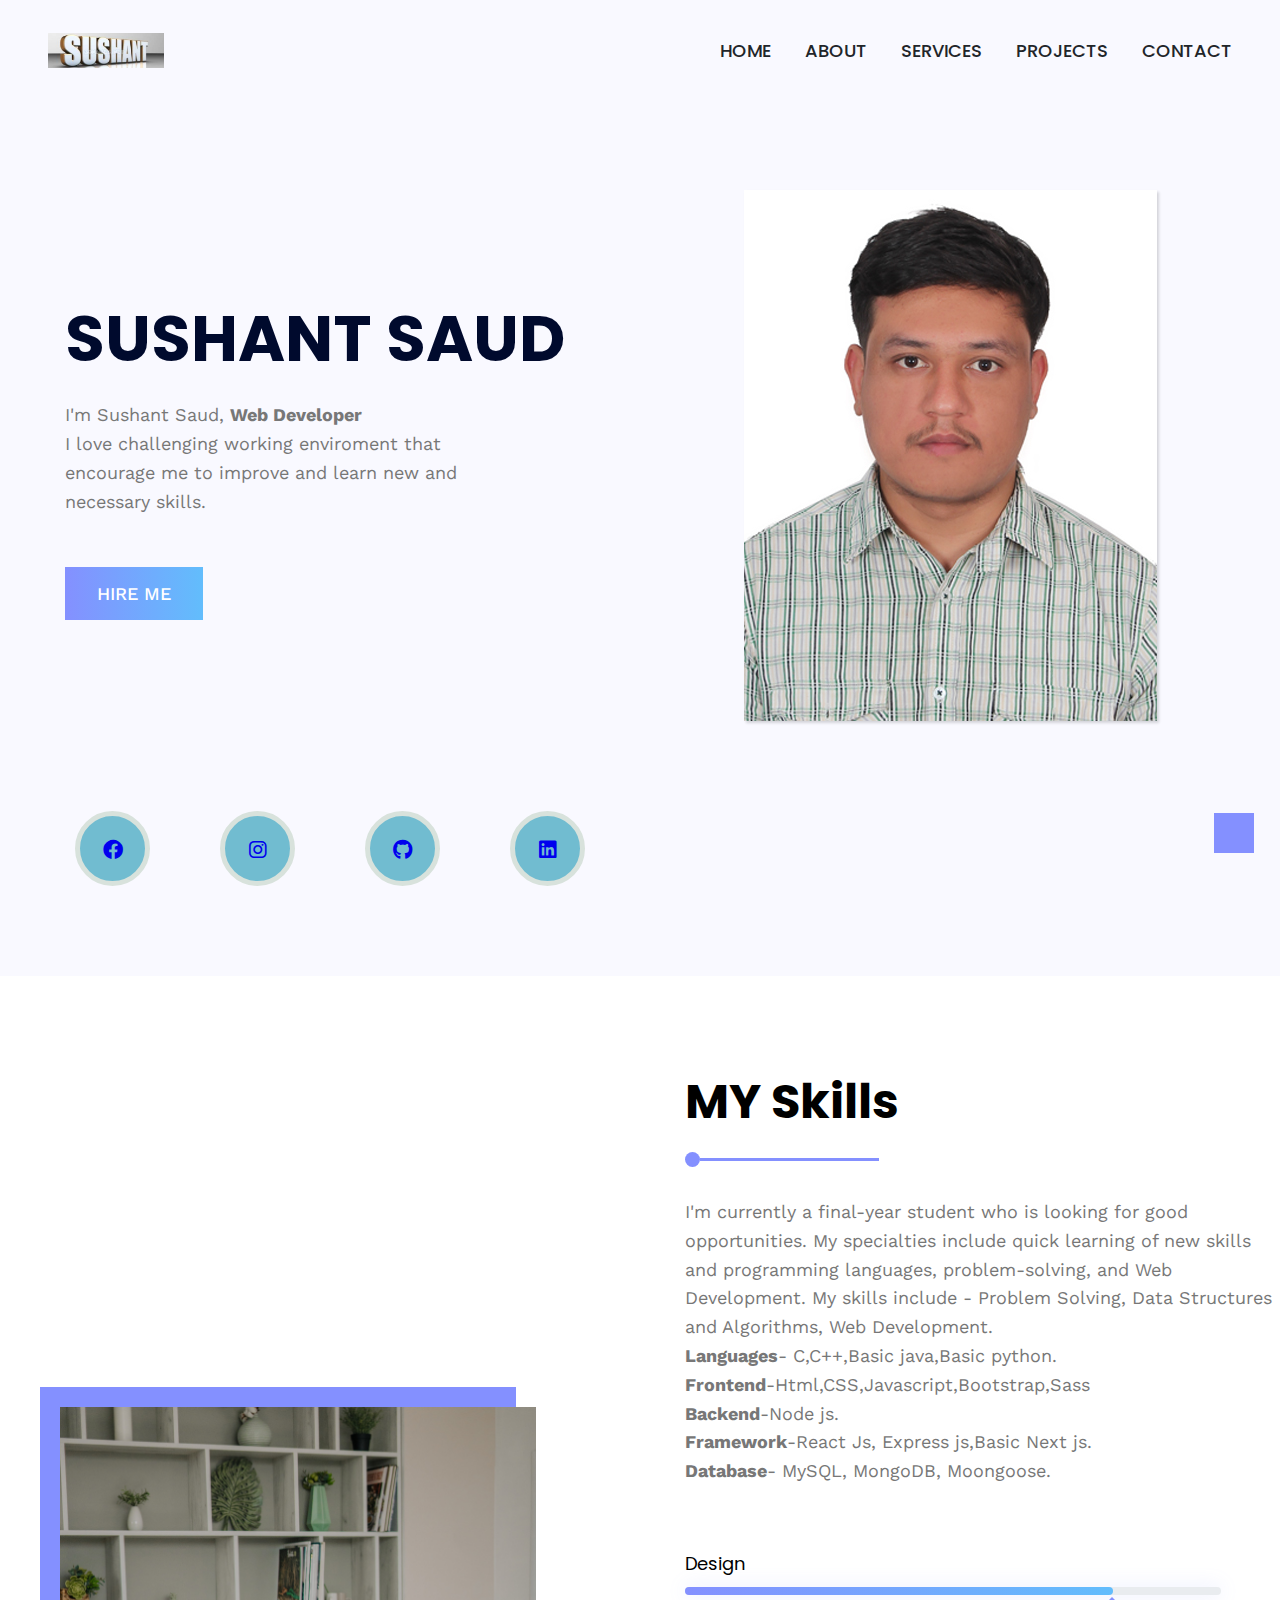
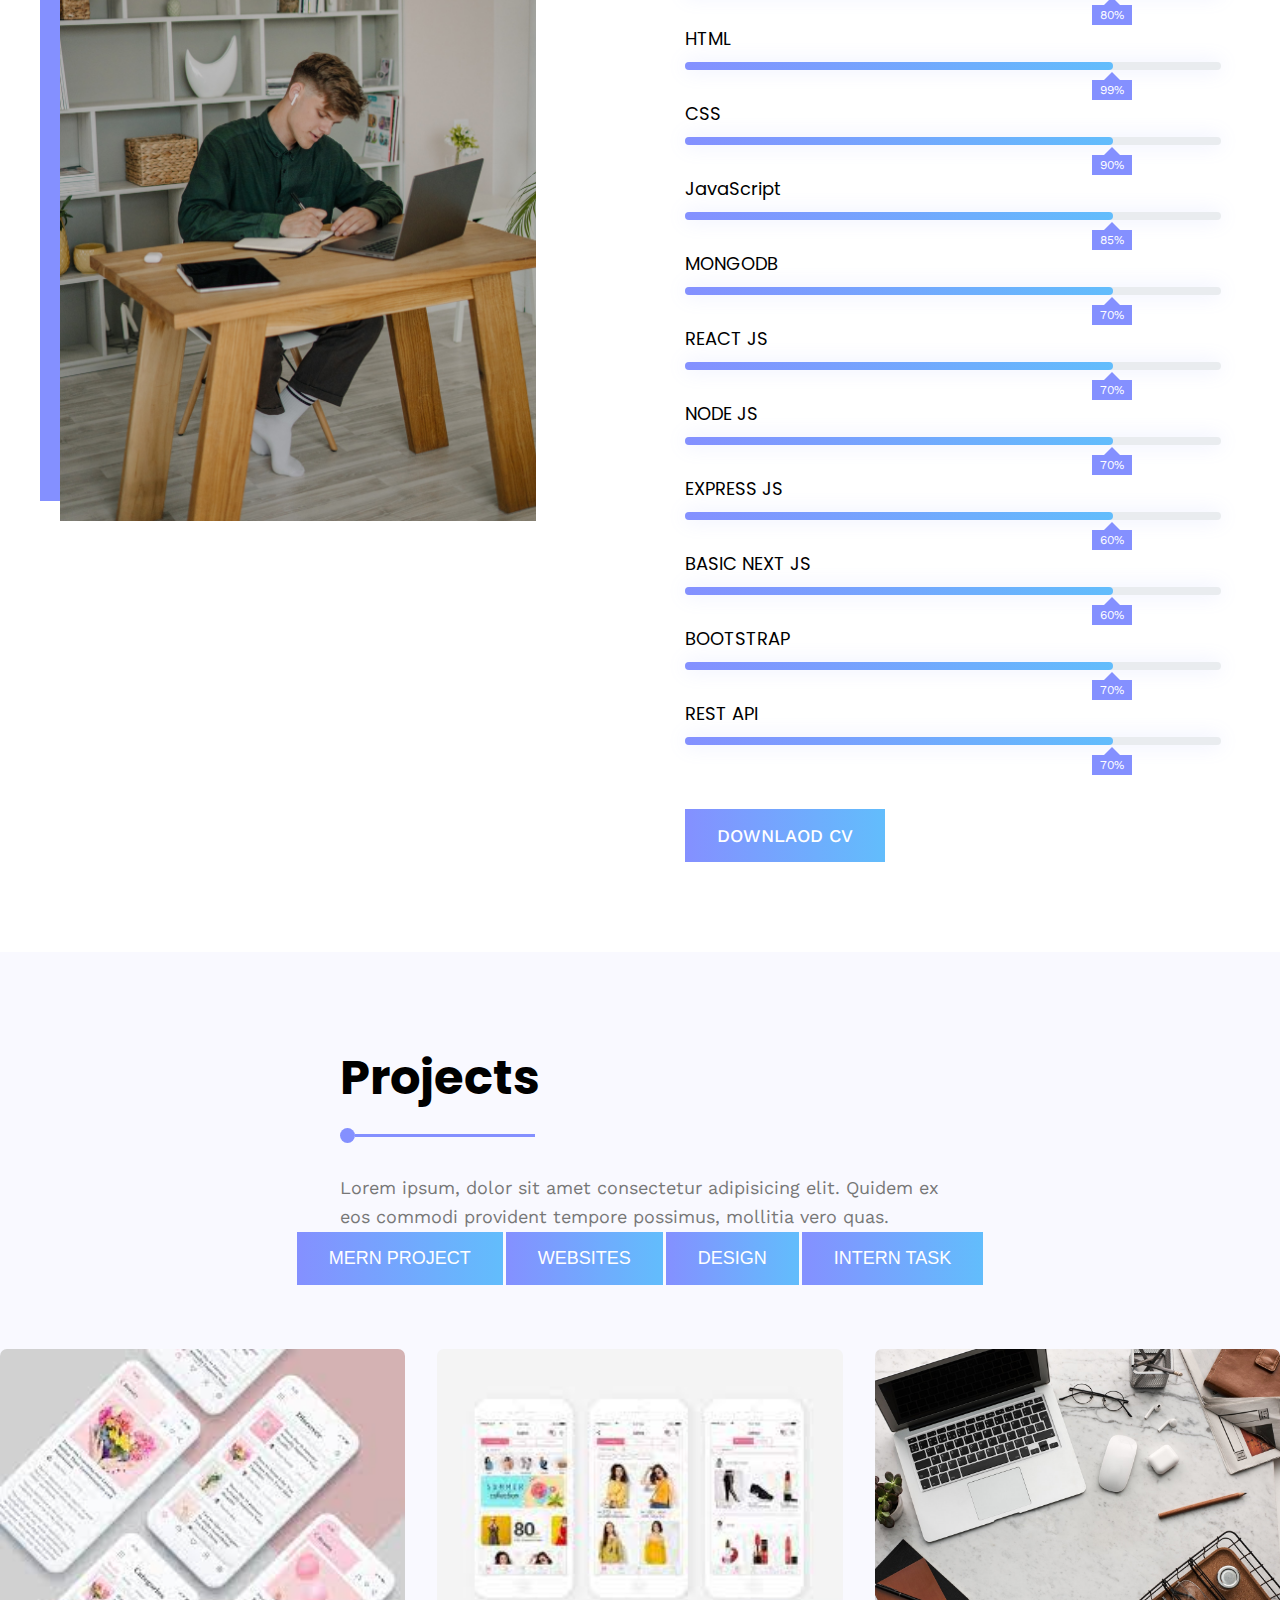
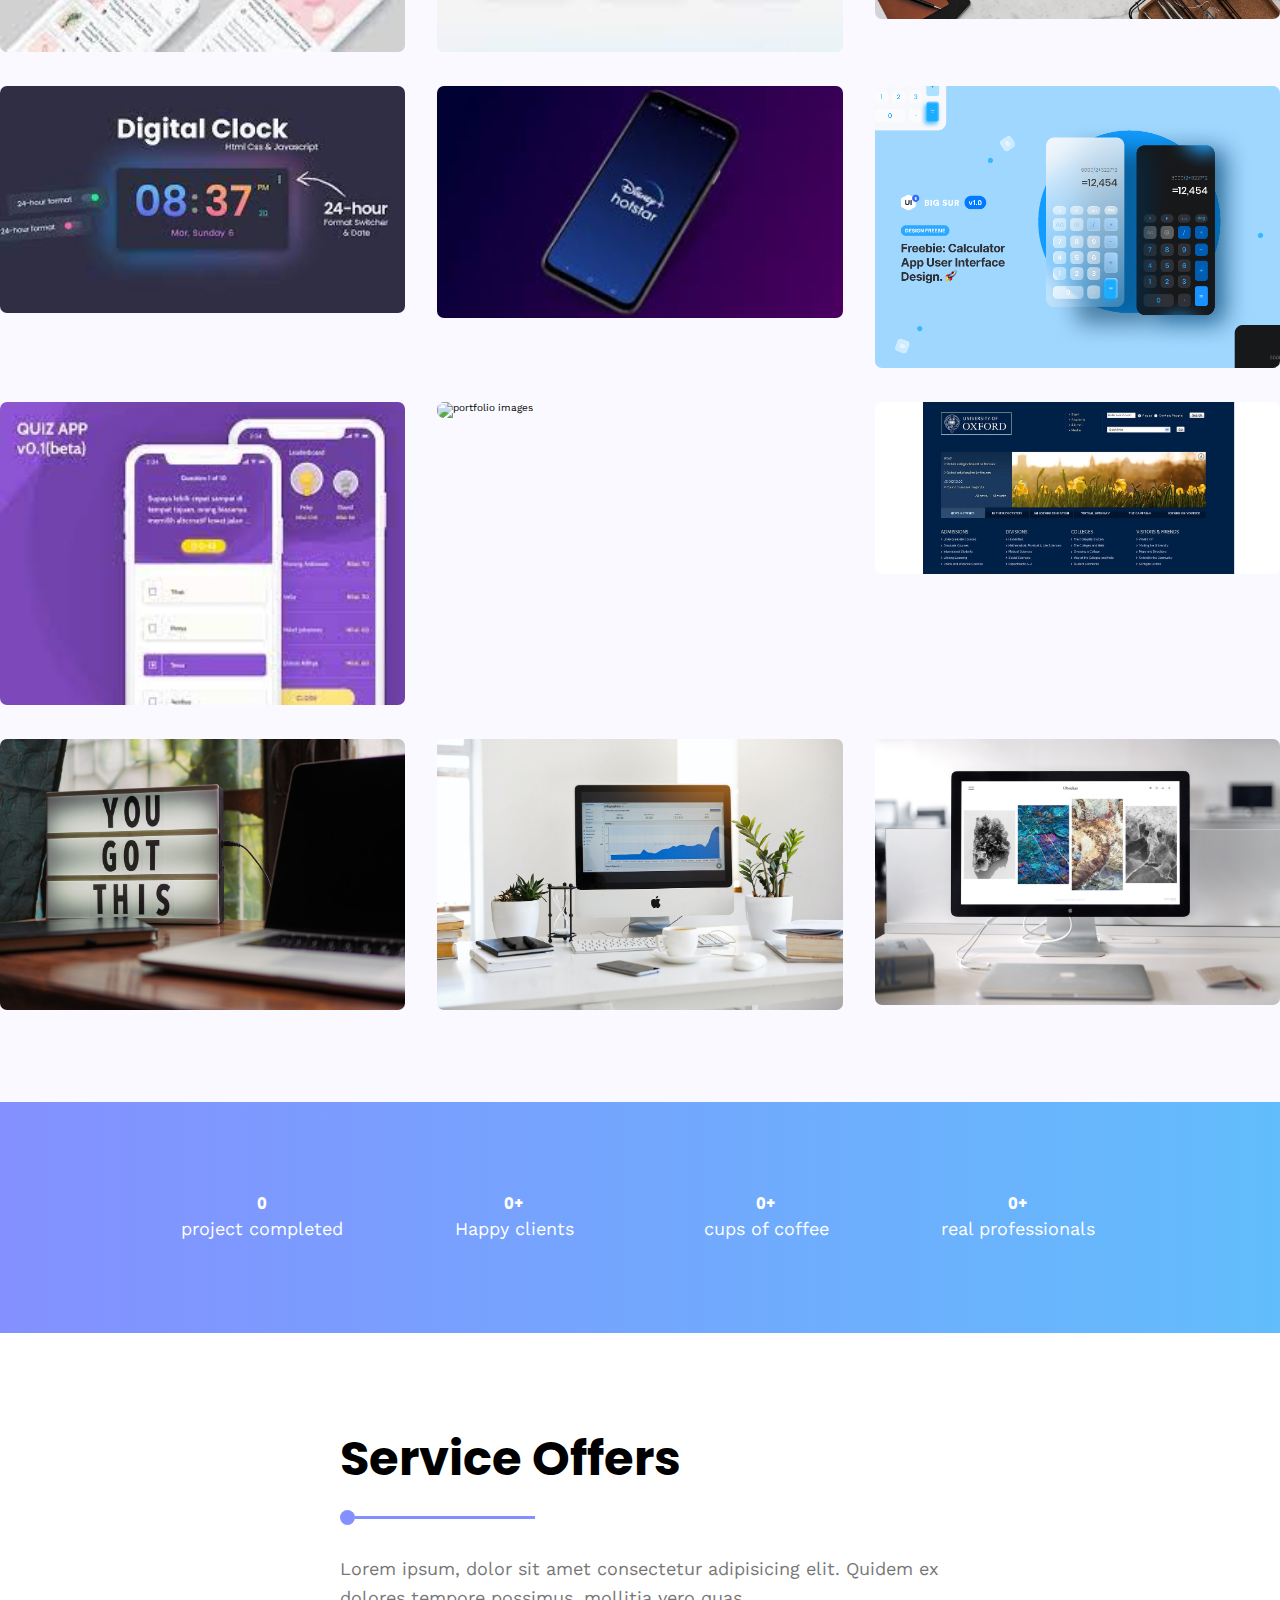
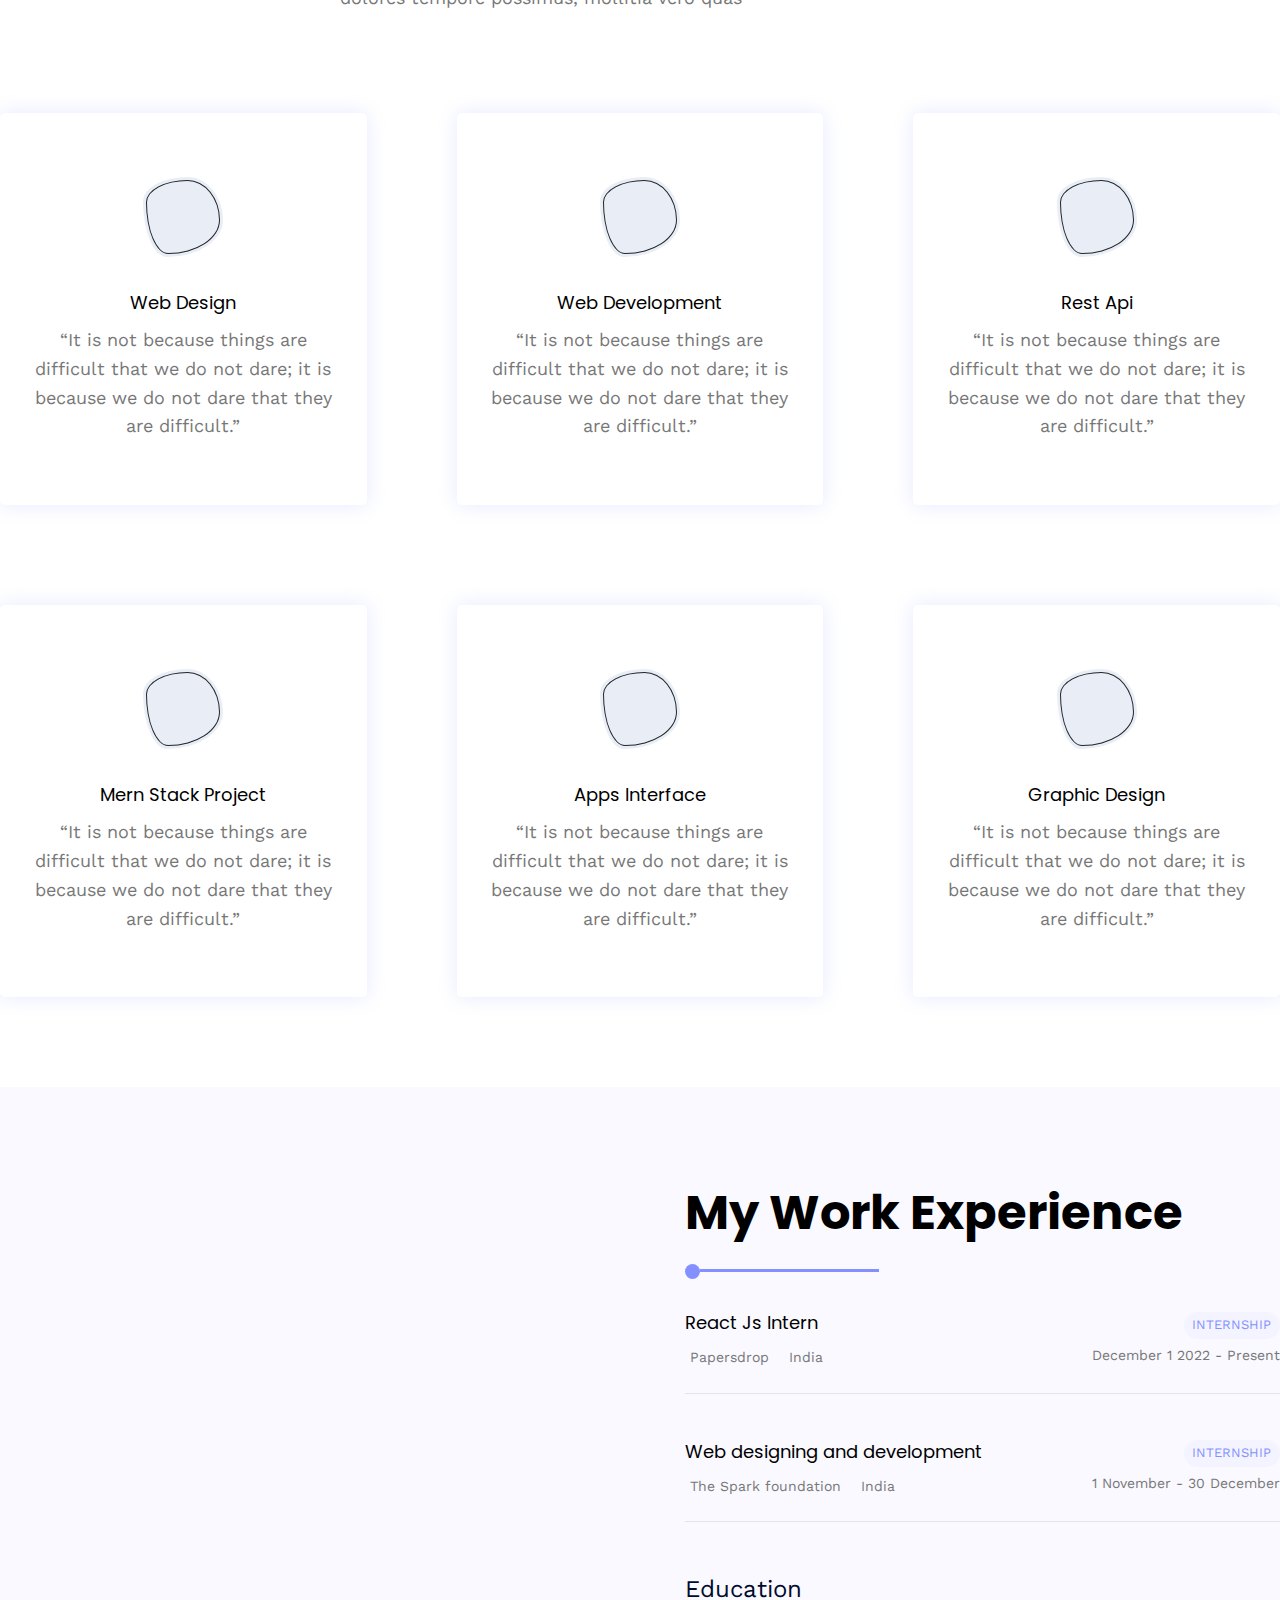
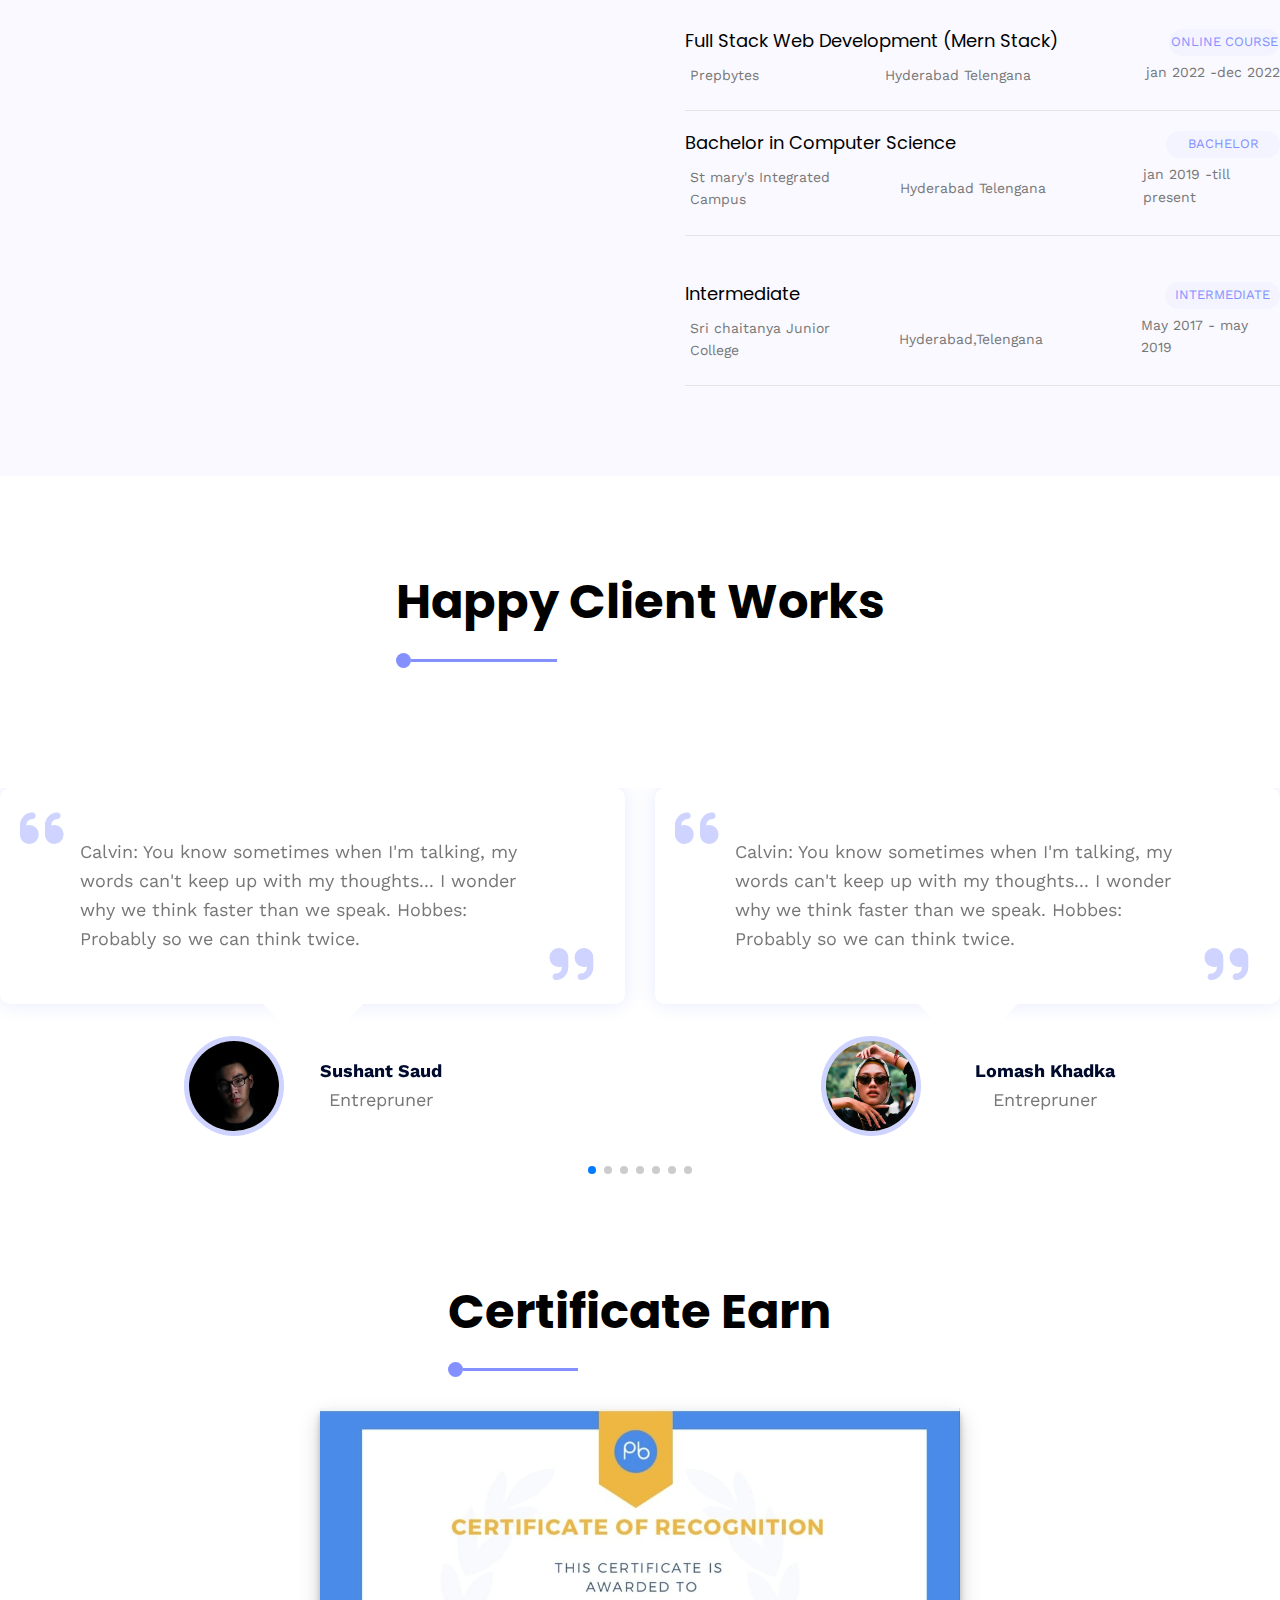
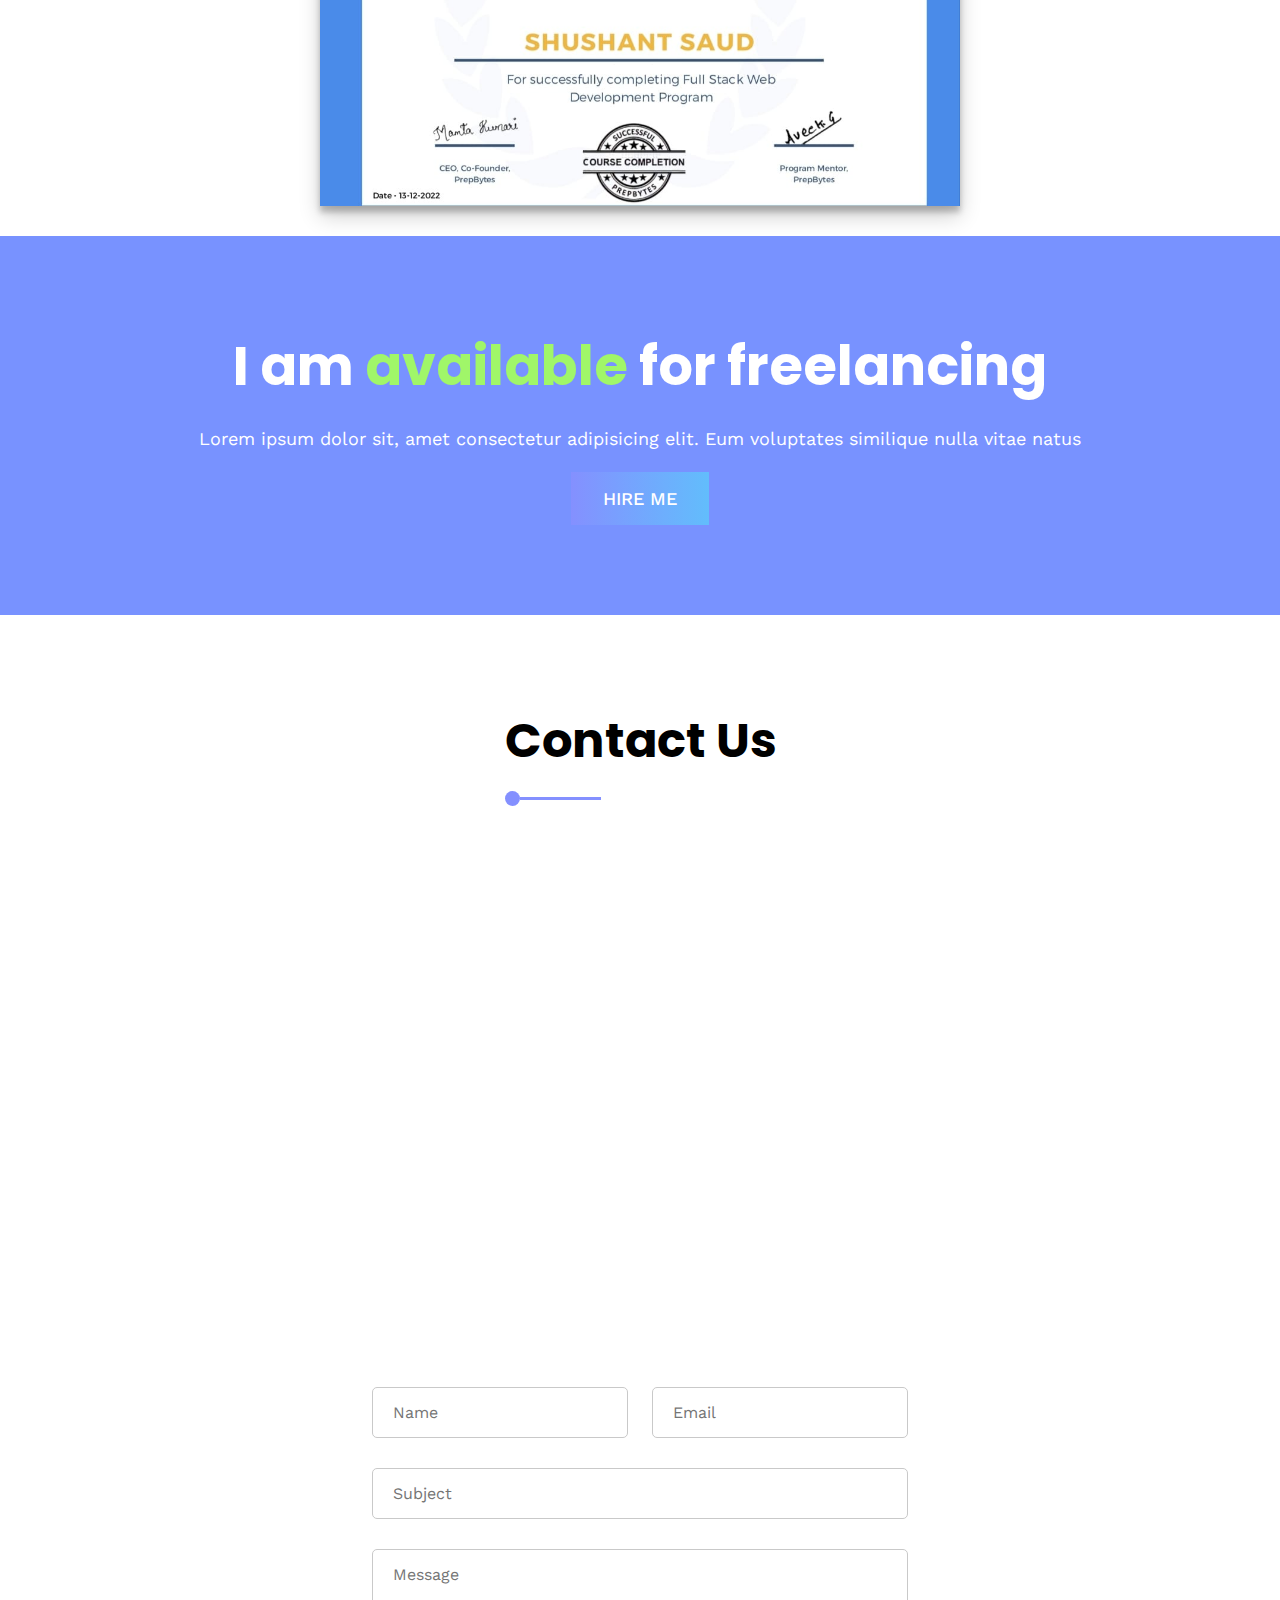
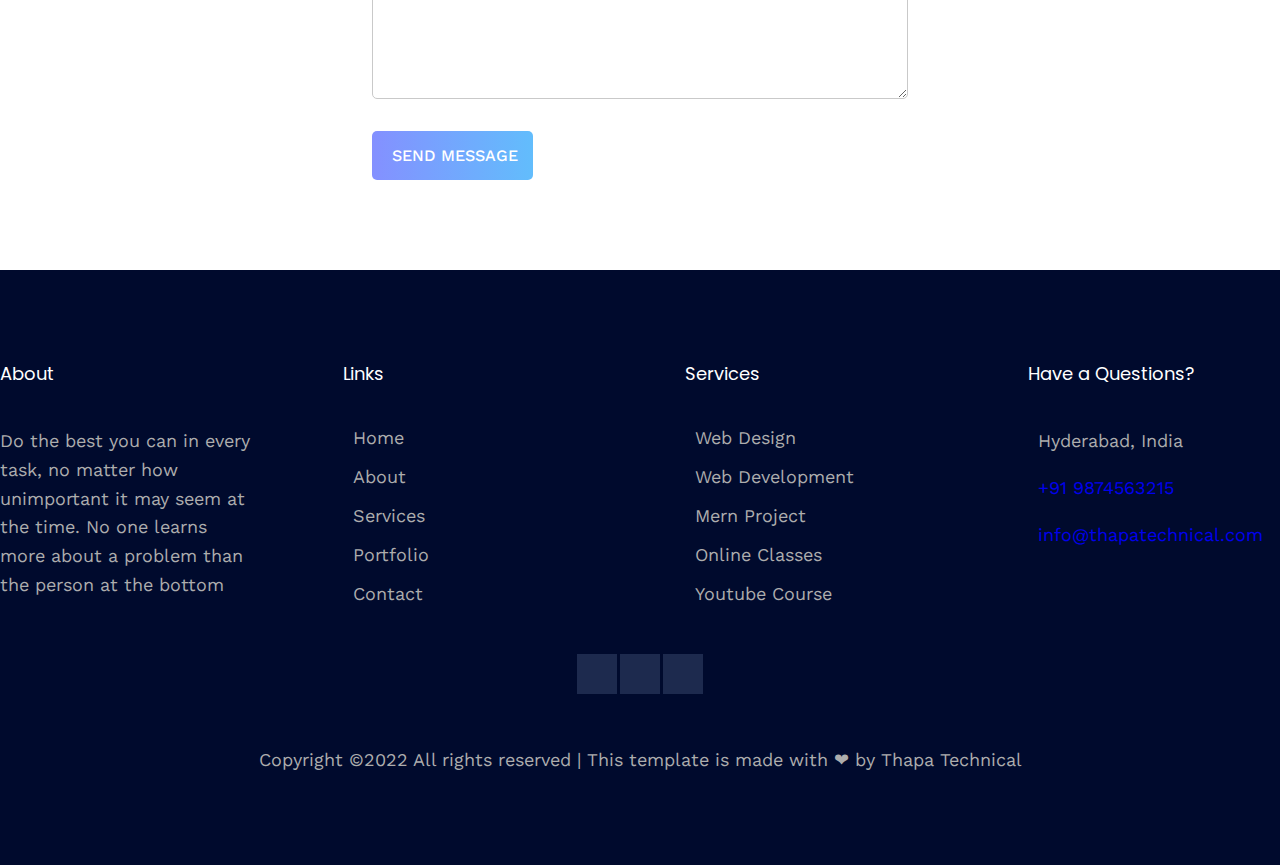
==== public/index.html @ 696832d5 "commit first" ====
<!DOCTYPE html>
<html lang="en">

<head>
  <meta charset="UTF-8" />
  <meta http-equiv="X-UA-Compatible" content="IE=edge" />
  <meta name="viewport" content="width=device-width, initial-scale=1.0" />
  <meta name="description"
    content="My portfolio website to showcase the work I have done so far, the services I provide and all my professionals life.">
  <title>Saud Portfolio</title>
  <link rel="stylesheet" href="https://unpkg.com/swiper@8/swiper-bundle.min.css" />

  <link rel="stylesheet" href="https://cdnjs.cloudflare.com/ajax/libs/font-awesome/6.0.0/css/all.min.css"
    integrity="sha512-9usAa10IRO0HhonpyAIVpjrylPvoDwiPUiKdWk5t3PyolY1cOd4DSE0Ga+ri4AuTroPR5aQvXU9xC6qOPnzFeg=="
    crossorigin="anonymous" referrerpolicy="no-referrer" />
  <link rel="stylesheet" href="css/style.css" />
</head>

<body>
  <header class="header">
    <img src="images/WhatsApp Image 2022-12-18 at 5.35.10 PM.jpeg" alt="Sushant Sud logo" class="logo" />
    <nav class="navbar">
      <ul class="navbar-lists">
        <li><a class="navbar-link home-link" href="/public/index.html">Home</a></li>
        <li><a class="navbar-link about-link" href="/public/about.html">About</a></li>
        <li><a class="navbar-link service-link" href="/public//contact.html">Services</a></li>
        <li><a class="navbar-link portfolio-link" href="#portfolio-section">Projects</a></li>
        <li><a class="navbar-link contact-link" href="/public//contact.html">Contact</a></li>
      </ul>
    </nav>

    <div class="mobile-navbar-btn">
      <ion-icon class="mobile-nav-icon" name="menu-outline" class="mobile-nav-icon"></ion-icon>

      <ion-icon class="mobile-nav-icon" name="close-outline" class="mobile-nav-icon"></ion-icon>
    </div>
  </header>

  <!-- ======================================== 
          Our Main Hero Section Start  
    ========================================  -->
  <main>
    <section class="section-hero section">
      <div class="container grid grid-two-col">
        <div class="section-hero-data">
          <!-- <p class="hero-top-data">this is me</p> -->
          <h1 class="hero-heading">Sushant Saud</h1>
          <p class="hero-para">
            I'm Sushant Saud, <b>Web Developer</b><br>
            I love challenging working enviroment that<br>
            encourage me to improve and learn new and<br>
            necessary skills.
          </p>
          <div>
            <a href="#" target="_blank" class="btn hireme-btn">Hire Me</a>
          </div>
        </div>

        <div class="section-hero-image">
          <img src="images/08[200].jpg" alt="hero image" class="hero-img" />
        </div>
  
      <div class="wrapper">
        <ul>
          <li class="facebook"><a href="https://www.facebook.com/"><i class="fa-brands fa-facebook fa-2x" aria-hidden="true"></i></a></li>
          <li class="instagram"><a href="https://www.instagram.com/"><i class="fa-brands fa-instagram fa-2x" aria-hidden="true"></i></a></li>
          <li class="github"><a href="https://github.com/Sushant-saud"><i class="fa-brands fa-github fa-2x" aria-hidden="true"></i></a></li>
          <li class="linkedin"><a href="https://www.linkedin.com/in/sushant-saud-05aabb239/"><i class="fa-brands fa-linkedin fa-2x" aria-hidden="true"></i></a></li>
          <!-- <li class="whatup"><a href="#"><i class="fa-brands fa-whatsapp fa-3x" aria-hidden="true"></i></a></li> -->
        </ul>
      </div>
      
      </div>
    </section>
  </main>

  <!-- ======================================== 
           Bio Data Section Start  
    ========================================  -->
  <section class="section-biodata section">
    <div class="container grid grid-two-col">
      <div class="bio-image">
        <img src="images/biodata.jpg" alt="bio data image" />
      </div>
      <div class="bio-data">
        <h2 class="common-heading">MY Skills</h2>
        <p>
          I'm currently a final-year student who is looking for good opportunities. My specialties include quick learning of new skills and programming languages, problem-solving, and Web Development.
          My skills include - Problem Solving, Data Structures and Algorithms, Web Development.<br>
          <b>Languages</b>- C,C++,Basic java,Basic python.<br>
          <b>Frontend</b>-Html,CSS,Javascript,Bootstrap,Sass<br>
          <b>Backend</b>-Node js.<br>
          <b>Framework</b>-React Js, Express js,Basic Next js.<br>
         <b>Database</b>- MySQL, MongoDB, Moongoose.<br>
        </p>
        <!-- <br />
        <p>
          itaque voluptas nesciunt cum dolorum. Quidem sed id repellat facere
        </p> -->

        <div class="bio-data-stats">
          <div class="bio-stats">
            <h3>Design</h3>
            <div class="bio-progress-bar">
              <span>80%</span>
            </div>
          </div>
          <div class="bio-stats">
            <h3>HTML</h3>
            <div class="bio-progress-bar bio-progress-2">
              <span>99%</span>
            </div>
          </div>
          <div class="bio-stats">
            <h3>CSS</h3>
            <div class="bio-progress-bar bio-progress-3">
              <span>90%</span>
            </div>
          </div>
          <div class="bio-stats">
            <h3>JavaScript</h3>
            <div class="bio-progress-bar bio-progress-4">
              <span>85%</span>
            </div>
          </div>
          <div class="bio-stats">
            <h3>MONGODB</h3>
            <div class="bio-progress-bar bio-progress-5">
              <span>70%</span>
            </div>
          </div>
          <div class="bio-stats">
            <h3>REACT JS</h3>
            <div class="bio-progress-bar bio-progress-5">
              <span>70%</span>
            </div>
          </div>
          <div class="bio-stats">
            <h3>NODE JS</h3>
            <div class="bio-progress-bar bio-progress-5">
              <span>70%</span>
            </div>
          </div>
          <div class="bio-stats">
            <h3>EXPRESS JS</h3>
            <div class="bio-progress-bar bio-progress-5">
              <span>60%</span>
            </div>
          </div>
          <div class="bio-stats">
            <h3>BASIC NEXT JS</h3>
            <div class="bio-progress-bar bio-progress-5">
              <span>60%</span>
            </div>
          </div>
          <div class="bio-stats">
            <h3>BOOTSTRAP</h3>
            <div class="bio-progress-bar bio-progress-5">
              <span>70%</span>
            </div>
          </div>
          <div class="bio-stats">
            <h3>REST API</h3>
            <div class="bio-progress-bar bio-progress-5">
              <span>70%</span>
            </div>
          </div>
        </div>

        <div class="bio-data-btn">
          <a href="https://drive.google.com/file/d/1vD_pIM24_j_fZXkYzEMShztar_EDWaSE/view?usp=sharing" class="btn"
            download> Downlaod CV </a>
        </div>
      </div>
    </div>
  </section>

  <!-- ======================================== 
        Portfolio works Section Start  
    ========================================  -->
  <section class="section-portfolio section " id="portfolio-section">
    <div class="container">
      <h2 class="common-heading">Projects</h2>
      <p>
        Lorem ipsum, dolor sit amet consectetur adipisicing elit. Quidem ex
        eos commodi provident tempore possimus, mollitia vero quas.
      </p>
    </div>

    <div class="p-btns">
      <button class="btn p-btn " data-btn-num="1">Mern Project</button>
      <button class="btn p-btn " data-btn-num="2">Websites</button>
      <button class="btn p-btn " data-btn-num="3">Design</button>
      <button class="btn p-btn " data-btn-num="4">Intern Task</button>
    </div>

    <div class="container grid grid-three-col portfolio-images">
      <div class="img-ovelay p-btn--1">
        <img src="images/folio/download (1).jpeg" loading="lazy" alt="portfolio images " />
        <div class="overlay">
          <a href="https://harmonious-pony-1c203f.netlify.app/" target="_blank" class="common-heading"
            style="font-size:2rem">Blog Application</a>
        </div>
      </div>

      <div class="img-ovelay p-btn--1">
        <img src="images/folio/download (3).jpeg" loading="lazy" alt="portfolio images " />
        <div class="overlay">
          <a href="https://ornate-babka-84f5a6.netlify.app/" target="_blank" class="common-heading"
            style="font-size:2rem">Eccomerce Application</a>
        </div>
      </div>

      <div class="img-ovelay p-btn--2">
        <img src="images/folio/3.jpg" loading="lazy" alt="portfolio images " />
        <div class="overlay">
          <a href="https://sushantsaudtech.netlify.app/" target="_blank" class="common-heading"
            style="font-size:2rem">Tech News</a>
        </div>
      </div>
      <div class="img-ovelay  p-btn--3">
        <img src="images/folio/download.jpeg" loading="lazy" alt="portfolio images " />
        <div class="overlay">
          <a href="https://sushant-saud.github.io/PreDigitalClock/" target="_blank" class="common-heading"
            style="font-size:2rem">Digital Clock</a>
        </div>
      </div>
      <div class="img-ovelay p-btn--2">
        <img src="images/folio/download (4).jpeg" loading="lazy" alt="portfolio images " />
        <div class="overlay">
          <a href="https://sushant-saud.github.io/HotstarClone/" target="_blank" class="common-heading"
            style="font-size:2rem">HotStar Clone</a>
        </div>
      </div>
      <div class="img-ovelay p-btn--2">
        <img src="images/folio/579ed270-9231-4782-830d-bcca23f15d69-cover.png" loading="lazy" alt="portfolio images " />
        <div class="overlay">
          <a href="https://sushant-saud.github.io/simplecalculator/" target="_blank" class="common-heading"
            style="font-size:2rem">Simple Calculator</a>
        </div>
      </div>
      <!-- <p>new</p> -->
      <div class="img-ovelay p-btn--2">
        <img src="images/folio/download (2).jpeg" loading="lazy" alt="portfolio images " />
        <div class="overlay">
          <a href="https://unrivaled-sunflower-78e820.netlify.app/" target="_blank" class="common-heading"
            style="font-size:2rem">Who Want to be Millonire</a>
        </div>
      </div>

      <div class="img-ovelay p-btn--3">
        <img
          src="https://cdn.dribbble.com/users/4095861/screenshots/15467417/media/d6a15c416626f12b31fa5ca1db192572.png?compress=1&resize=1200x900"
          loading="lazy" alt="portfolio images " />
        <div class="overlay">
          <a href="https://super-fenglisu-c1dcd4.netlify.app/" target="_blank" class="common-heading"
            style="font-size:2rem">Portfolio Design</a>
        </div>
      </div>

      <div class="img-ovelay p-btn--3">
        <img src="images/folio/2.jpg" loading="lazy" alt="portfolio images " />
        <div class="overlay">
          <a href="https://sushant-saud.github.io/UniversityWeb/" target="_blank" class="common-heading"
            style="font-size:2rem">Univerity Website</a>
        </div>
      </div>
      <div class="img-ovelay p-btn--3">
        <img src="images/folio/4.jpg" loading="lazy" alt="portfolio images " />
        <div class="overlay">
          <a href="https://sushant-saud.github.io/ResturentWeb/" target="_blank" class="common-heading"
            style="font-size:2rem">Normal Static Resturent Web</a>
        </div>
      </div>
      <div class="img-ovelay p-btn--1">
        <img src="images/folio/5.jpg" loading="lazy" alt="portfolio images " />
        <div class="overlay">
          <a href="https://unique-kitten-3347ad.netlify.app/" target="_blank" class="common-heading"
            style="font-size:2rem">Movi Website</a>
        </div>
      </div>
      <div class="img-ovelay p-btn--2">
        <img src="images/folio/1.jpg" loading="lazy" alt="portfolio images " />
        <div class="overlay">
          <a href="https://sushant-saud.github.io/simplecalculator/" target="_blank" class="common-heading"
            style="font-size:2rem">Simple Calculator</a>
        </div>
      </div>
    </div>
  </section>

  <!-- ======================================== 
          work completed counter section Start  
    ========================================  -->

  <section class="section-work-data section ">
    <div class="container grid grid-four-col">
      <div>
        <h2 data-number="30" class="counter-numbers">0</h2>
        <p>project completed</p>
      </div>
      <div>
        <h2 data-number="5" class="counter-numbers">0+</h2>
        <p>Happy clients</p>
      </div>
      <div>
        <h2 data-number="2" class="counter-numbers">0+</h2>
        <p>cups of coffee</p>
      </div>
      <div>
        <h2 data-number="3" class="counter-numbers">0+</h2>
        <p>real professionals</p>
      </div>
    </div>
  </section>

  <!-- ======================================== 
          Our Service Section Start  
    ========================================  -->
  <section class="section-services section ">
    <div class="container">
      <h2 class="common-heading">Service Offers</h2>
      <p>
        Lorem ipsum, dolor sit amet consectetur adipisicing elit. Quidem ex
        dolores tempore possimus, mollitia vero quas
      </p>
    </div>

    <div class="container grid grid-three-col">
      <div class="service-box">
        <ion-icon class="service-icon" name="desktop-outline"></ion-icon>
        <h3>web Design</h3>
        <p>
          “It is not because things are difficult that we do not dare; it is
          because we do not dare that they are difficult.”
        </p>
      </div>

      <div class="service-box">
        <ion-icon name="logo-react" class="service-icon"></ion-icon>
        <h3>web development</h3>
        <p>
          “It is not because things are difficult that we do not dare; it is
          because we do not dare that they are difficult.”
        </p>
      </div>

      <div class="service-box">
        <ion-icon class="service-icon" name="desktop-outline"></ion-icon>
        <h3>Rest Api</h3>
        <p>
          “It is not because things are difficult that we do not dare; it is
          because we do not dare that they are difficult.”
        </p>
      </div>

      <div class="service-box">
        <ion-icon class="service-icon" name="desktop-outline"></ion-icon>
        <h3>Mern Stack project</h3>
        <p>
          “It is not because things are difficult that we do not dare; it is
          because we do not dare that they are difficult.”
        </p>
      </div>
      <div class="service-box">
        <ion-icon class="service-icon" name="desktop-outline"></ion-icon>
        <h3>apps interface</h3>
        <p>
          “It is not because things are difficult that we do not dare; it is
          because we do not dare that they are difficult.”
        </p>
      </div>
      <div class="service-box">
        <ion-icon class="service-icon" name="desktop-outline"></ion-icon>
        <h3>graphic design</h3>
        <p>
          “It is not because things are difficult that we do not dare; it is
          because we do not dare that they are difficult.”
        </p>
      </div>
    </div>
  </section>

  <!-- ======================================== 
          Our Resume Section Start  
    ========================================  -->
  <section class="section-resume section ">
    <div class="container grid grid-two-col">
      <!-- resume left side  -->
      <div class="resume-img">
        <img src="images/lazy1.jpg" alt="my resume pic" data-src="images/biodata.jpg" loading="lazy" class="lazy-img" />
      </div>

      <!-- resume right side  -->
      <div class="resume-data">
        <h2 class="common-heading">my work experience</h2>
        <!-- <p class="resume-para">my work experience</p> -->

        <!-- <div class="resume-data-subsection">
            <div class="resume-data-left">
              <h3>Online educator on Youtuber</h3>
              <div class="grid grid-two-col">
                <p>
                  <ion-icon name="business-outline"></ion-icon> ThapaTechnical, Inc.
                </p>
                <p>
                  <ion-icon name="location-outline"></ion-icon> Pune, India
                </p>
              </div>
            </div>

            <div class="resume-data-right">
              <p class="resume-data-button">fulltime</p>
              <p>
                <ion-icon name="calendar-outline"></ion-icon>  <span>April 2018 - Present </span
                > 
              </p>
            </div>
          </div> -->

        <!-- 2nd work experience  -->
        <!-- <div class="resume-data-subsection">
            <div class="resume-data-left">
              <h3>Senior Front End Developer</h3>
              <div class="grid grid-two-col">
                <p>
                  <ion-icon name="business-outline"></ion-icon> Facebook, Inc.
                </p>
                <p>
                  <ion-icon name="location-outline"></ion-icon> San Francisco
                </p>
              </div>
            </div>

            <div class="resume-data-right">
              <p class="resume-data-button">fulltime</p>
              <p>
                <ion-icon name="calendar-outline"></ion-icon> November 2021 -
                Present
              </p>
            </div>
          </div> -->

        <!-- 3rd work experience  -->
        <!-- <div class="resume-data-subsection">
            <div class="resume-data-left">
              <h3>Senior Front End Developer</h3>
              <div class="grid grid-two-col">
                <p>
                  <ion-icon name="business-outline"></ion-icon> Facebook, Inc.
                </p>
                <p>
                  <ion-icon name="location-outline"></ion-icon> San Francisco
                </p>
              </div>
            </div>

            <div class="resume-data-right">
              <p class="resume-data-button">fulltime</p>
              <p>
                <ion-icon name="calendar-outline"></ion-icon>November 2021 -
                Present
              </p>
            </div>
          </div> -->

        <!-- 4th work experience  -->
        <div class="resume-data-subsection">
          <div class="resume-data-left">
            <h3>React Js Intern</h3>
            <div class="grid grid-two-col">
              <p>
                <ion-icon name="business-outline"></ion-icon>Papersdrop
              </p>
              <p>
                <ion-icon name="location-outline"></ion-icon> India
              </p>
            </div>
          </div>

          <div class="resume-data-right">
            <p class="resume-data-button">Internship</p>
            <p>
              <ion-icon name="calendar-outline"></ion-icon>December 1 2022 -
              Present
            </p>
          </div>
        </div>
        <!-- second intern -->
        <div class="resume-data-subsection">
          <div class="resume-data-left">
            <h3>Web designing and development </h3>
            <div class="grid grid-two-col">
              <p>
                <ion-icon name="business-outline"></ion-icon>The Spark foundation
              </p>
              <p>
                <ion-icon name="location-outline"></ion-icon> India
              </p>
            </div>
          </div>

          <div class="resume-data-right">
            <p class="resume-data-button">Internship</p>
            <p>
              <ion-icon name="calendar-outline"></ion-icon>1 November - 30 December
            </p>
          </div>
        </div>

        <!-- Education section  -->
        <div class="resume-data-bottom-subsection">
          <p class="resume-para">Education</p>
          <!-- course -->
          <div class="resume-data-subsection margin-small">
            <div class="resume-data-left">
              <h3>Full Stack Web Development (Mern Stack)</h3>
              <div class="grid grid-two-col">
                <p>
                  <ion-icon name="business-outline"></ion-icon> Prepbytes
                </p>
                <p>
                  <ion-icon name="location-outline"></ion-icon> Hyderabad Telengana
                </p>
              </div>
            </div>

            <div class="resume-data-right">
              <p class="resume-data-button">Online Course </p>
              <p>
                <ion-icon name="calendar-outline"></ion-icon> <span>jan 2022 -dec 2022</span>
              </p>
            </div>
          </div>


          <!-- 1st college  -->
          <div class="resume-data-subsection margin-small">
            <div class="resume-data-left">
              <h3>Bachelor in Computer Science</h3>
              <div class="grid grid-two-col">
                <p>
                  <ion-icon name="business-outline"></ion-icon> St mary's Integrated Campus
                </p>
                <p>
                  <ion-icon name="location-outline"></ion-icon> Hyderabad Telengana
                </p>
              </div>
            </div>

            <div class="resume-data-right">
              <p class="resume-data-button">Bachelor</p>
              <p>
                <ion-icon name="calendar-outline"></ion-icon> <span>jan 2019 -till present</span>
              </p>
            </div>
          </div>

          <!-- 2nd college  -->
          <div class="resume-data-subsection ">
            <div class="resume-data-left">
              <h3>Intermediate</h3>
              <div class="grid grid-two-col">
                <p>
                  <ion-icon name="business-outline"></ion-icon> Sri chaitanya Junior College
                </p>
                <p>
                  <ion-icon name="location-outline"></ion-icon> Hyderabad,Telengana
                </p>
              </div>
            </div>

            <div class="resume-data-right">
              <p class="resume-data-button"> Intermediate </p>
              <p>
                <ion-icon name="calendar-outline"></ion-icon> <span>May 2017 - may 2019 </span>
              </p>
            </div>
          </div>
          <!-- end  -->
        </div>
      </div>
    </div>

  </section>



  <!-- ======================================== 
          Our Testimonial Section Start  
    ========================================  -->

  <section class="section section-testimonial ">
    <div class="container">
      <h2 class="common-heading">Happy Client works</h2>
    </div>
    <!-- Slider main container -->
    <!-- Swiper -->
    <div class="swiper mySwiper container">
      <div class="swiper-wrapper">
        <div class="swiper-slide">

          <div class="swiper-client-msg">
            <p>Calvin: You know sometimes when I'm talking, my words can't keep up with my thoughts... I wonder why we
              think faster than we speak. Hobbes: Probably so we can think twice.</p>
          </div>
          <div class="swiper-client-data grid grid-two-col ">
            <figure>
              <img loading="lazy" src="images/clients/a.jpg" alt="">
            </figure>
            <div class="client-data-details">
              <p>Sushant Saud</p>
              <p>Entrepruner</p>
            </div>
          </div>
        </div>
        <!-- slide end  -->
        <div class="swiper-slide">

          <div class="swiper-client-msg">
            <p>Calvin: You know sometimes when I'm talking, my words can't keep up with my thoughts... I wonder why we
              think faster than we speak. Hobbes: Probably so we can think twice.</p>
          </div>
          <div class="swiper-client-data grid grid-two-col ">
            <figure>
              <img loading="lazy" src="images/clients/b.jpg" alt="">
            </figure>
            <div class="client-data-details">
              <p>Lomash Khadka</p>
              <p>Entrepruner</p>
            </div>
          </div>
        </div>
        <!-- slide end  -->
        <div class="swiper-slide">

          <div class="swiper-client-msg">
            <p>Calvin: You know sometimes when I'm talking, my words can't keep up with my thoughts... I wonder why we
              think faster than we speak. Hobbes: Probably so we can think twice.</p>
          </div>
          <div class="swiper-client-data grid grid-two-col ">
            <figure>
              <img loading="lazy" src="images/clients/c.jpg" alt="">
            </figure>
            <div class="client-data-details">
              <p>Tika</p>
              <p>Entrepruner</p>
            </div>
          </div>
        </div>
        <!-- slide end  -->
        <div class="swiper-slide">

          <div class="swiper-client-msg">
            <p>Calvin: You know sometimes when I'm talking, my words can't keep up with my thoughts... I wonder why we
              think faster than we speak. Hobbes: Probably so we can think twice.</p>
          </div>
          <div class="swiper-client-data grid grid-two-col ">
            <figure>
              <img loading="lazy" src="images/clients/d.jpg" alt="">
            </figure>
            <div class="client-data-details">
              <p>Bishal Kuwar</p>
              <p>Entrepruner</p>
            </div>
          </div>
        </div>
        <!-- slide end  -->
        <div class="swiper-slide">

          <div class="swiper-client-msg">
            <p>Calvin: You know sometimes when I'm talking, my words can't keep up with my thoughts... I wonder why we
              think faster than we speak. Hobbes: Probably so we can think twice.</p>
          </div>
          <div class="swiper-client-data grid grid-two-col ">
            <figure>
              <img src="images/clients/e.jpg" alt="">
            </figure>
            <div class="client-data-details">
              <p>Nabin Saud</p>
              <p>Entrepruner</p>
            </div>
          </div>
        </div>
        <!-- slide end  -->
        <div class="swiper-slide">

          <div class="swiper-client-msg">
            <p>Calvin: You know sometimes when I'm talking, my words can't keep up with my thoughts... I wonder why we
              think faster than we speak. Hobbes: Probably so we can think twice.</p>
          </div>
          <div class="swiper-client-data grid grid-two-col ">
            <figure>
              <img src="images/clients/f.jpg" alt="">
            </figure>
            <div class="client-data-details">
              <p>Pooja Saud</p>
              <p>Entrepruner</p>
            </div>
          </div>
        </div>
        <!-- slide end  -->
        <div class="swiper-slide">

          <div class="swiper-client-msg">
            <p>Calvin: You know sometimes when I'm talking, my words can't keep up with my thoughts... I wonder why we
              think faster than we speak. Hobbes: Probably so we can think twice.</p>
          </div>
          <div class="swiper-client-data grid grid-two-col ">
            <figure>
              <img src="images/clients/g.jpg" alt="">
            </figure>
            <div class="client-data-details">
              <p>Ram Saud</p>
              <p>Entrepruner</p>
            </div>
          </div>
        </div>
        <!-- slide end  -->
        <div class="swiper-slide">

          <div class="swiper-client-msg">
            <p>Calvin: You know sometimes when I'm talking, my words can't keep up with my thoughts... I wonder why we
              think faster than we speak. Hobbes: Probably so we can think twice.</p>
          </div>
          <div class="swiper-client-data grid grid-two-col ">
            <figure>
              <img src="images/clients/h.jpg" alt="">
            </figure>
            <div class="client-data-details">
              <p>Priya Saud</p>
              <p>Entrepruner</p>
            </div>
          </div>
        </div>
    

      </div>
      <div class="swiper-pagination"></div>
    </div>
    </div>
  </section>
      <!-- slide end  -->
      <!-- Certificate -->
      <section class="certificate">
        <h2 class="common-heading">Certificate Earn</h2>
        <div class="Certificate-content">
          <img class="mySlides" src="images/folio/prebytes.jpeg">
          <img class="mySlides" src="images/folio/nasscom.jpeg" >
          <img class="mySlides" src="images/folio/nasscom2.jpeg" >
          <img class="mySlides" src="images/folio/upgrade1.jpeg">
          <img class="mySlides" src="images/folio/upgrade2.jpeg" >
          <img class="mySlides" src="images/folio/upgrade3.jpeg" >
          <img class="mySlides" src="images/folio/twd1.jpeg" >
          <img class="mySlides" src="images/folio/twd2.jpeg" >
        </div>
      </section>
    
 <!-- ======================================== 
         freelancing Section   
    ========================================  -->

  <section class="section section-freelancer ">
    <div class="overlay"></div>
    <div class="container">
      <h2>I am <span> available </span> for freelancing</h2>
      <p>Lorem ipsum dolor sit, amet consectetur adipisicing elit. Eum voluptates similique nulla vitae natus </p>
      <a href="/contact.html" class="btn"> HIRE ME </a>
    </div>
  </section>

  <!-- ======================================== 
          Our  Cotnact Us Section   
    ========================================  -->

  <section class="section section-contact ">
    <div class="container">
      <h2 class="common-heading">contact us</h2>
    </div>
    <iframe src="https://www.google.com/maps/embed?pb=!1m18!1m12!1m3!1d3807.3999073293476!2d78.50981351479643!3d17.392585688075492!2m3!1f0!2f0!3f0!3m2!1i1024!2i768!4f13.1!3m3!1m2!1s0x3bcb99c59d0012dd%3A0xe6ebfdf9cf06ddc5!2sUV%20PHYSICS%20ACADEMY!5e0!3m2!1sen!2sin!4v1671532919273!5m2!1sen!2sin" width="100%" height="450" style="border:0;" allowfullscreen="" loading="lazy" referrerpolicy="no-referrer-when-downgrade"></iframe>
    <div class="section-contact-main contact-container">
      <form   action="https://formspree.io/f/xqkozbkb"
      method="POST">
        <div class=" grid grid-two-col">
          <input type="text" name="username" id="" required placeholder="Name">
          <input type="email" name="email" required placeholder="Email" autocomplete="false">
        </div>
        <div>
          <input type="text" name="subject" placeholder="Subject">
        </div>
        <div>
          <textarea name="message" id="" placeholder="Message"></textarea>
        </div>

        <div>
          <input type="submit" value="send message" class="btn">
        </div>
      </form>
    </div>
  </section>

  <!-- ======================================== 
          Our footer Section   
    ========================================  -->

  <footer class="section section-footer ">
    <div class="container grid grid-four-col">
      <div class="f-about">
        <h3>About</h3>
        <p>Do the best you can in every task, no matter how unimportant it may seem at the time. No one learns more about a problem than the person at the bottom</p>
      </div>

      <div class="f-links">
        <h3>Links</h3>
        <ul>
          <li><span><ion-icon name="arrow-forward-outline"></ion-icon></span><a href="#">home</a></li>
          <li><span><ion-icon name="arrow-forward-outline"></ion-icon></span><a href="#">about</a></li>
          <li><span><ion-icon name="arrow-forward-outline"></ion-icon></span><a href="#">services</a></li>
          <li><span><ion-icon name="arrow-forward-outline"></ion-icon></span><a href="#">portfolio</a></li>

          <li><span><ion-icon name="arrow-forward-outline"></ion-icon></span><a href="#">contact</a></li>
        </ul>
      </div>

      <div class="f-services">
        <h3>Services</h3>
        <ul>
          <li><span><ion-icon name="arrow-forward-outline"></ion-icon></span><a href="#">web design</a></li>
          <li><span><ion-icon name="arrow-forward-outline"></ion-icon></span><a href="#">web development</a></li>
          <li><span><ion-icon name="arrow-forward-outline"></ion-icon></span><a href="#">Mern Project</a></li>

          <li><span><ion-icon name="arrow-forward-outline"></ion-icon></span><a href="#">Online Classes</a></li>
          <li><span><ion-icon name="arrow-forward-outline"></ion-icon></span><a href="#">Youtube Course</a></li>
        </ul>
      </div>

      <div class="f-address">
        <h3>Have a Questions?</h3>
        <address>
          <div>
            <p> <span><ion-icon name="location-outline"></ion-icon></span>Hyderabad, India </p>
          </div>

          <div>
            <p> <span><ion-icon name="call-outline"></ion-icon></span> <a href="tel:+91123456789"> +91 9874563215 </a>
            </p>
          </div>

          <div>
            <p> <span><ion-icon name="mail-outline"></ion-icon></span> <a href="mailto:test@thapa.com">
                info@thapatechnical.com </a> </p>
          </div>
        </address>
      </div>
    </div>

    <div class="container">
      <div class="f-social-icons">
        <a href="#" target="_blank">
          <ion-icon class="icons" name="logo-instagram"></ion-icon>
        </a>

        <a href="#" target="_blank">
          <ion-icon class="icons" name="logo-discord"></ion-icon>
        </a>

        <a href="#" target="_blank">
          <ion-icon class="icons" name="logo-youtube"></ion-icon>
        </a>
      </div>

      <div class="f-credits">
        <p>Copyright ©2022 All rights reserved | This template is made with ❤ by Thapa Technical</p>
      </div>
    </div>

  </footer>



  <!-- ======================================== 
          Our JavaScript Section   
    ========================================  -->
  <script type="module" src="https://unpkg.com/ionicons@5.5.2/dist/ionicons/ionicons.esm.js"></script>
  <script nomodule src="https://unpkg.com/ionicons@5.5.2/dist/ionicons/ionicons.js"></script>
  <script src="https://unpkg.com/swiper@8/swiper-bundle.min.js"></script>
  <script src="index.js"></script>
</body>

</html>
---- public/css/style.css ----
@import url("https://fonts.googleapis.com/css2?family=Libre+Franklin:wght@500;600;700&family=Poppins:wght@500;600;700;800&family=Rufina:wght@400;700&family=Work+Sans:wght@400;500&display=swap");

* {
  margin: 0;
  padding: 0;
  box-sizing: border-box;
}

:root {
  --heading: rgb(0 10 45);
  --para: #777777;
  --para-tint: #e4e4e4;
  --third: #fff;
  --helper: #8490ff;
  --helper-tint: #f3f4ff;
  --bg: rgb(249 249 255);
  --gradient: linear-gradient(0deg, rgb(132 144 255) 0%, rgb(98 189 252) 100%);
  --shadpw: 0px 0px 20px 0px rgb(132 144 255 / 20%);
}

/* spacing 
desktop = 4.8rem */

html {
  font-size: 62.5%;
  font-family: "Work Sans", sans-serif;
}

body {
  overflow-x: hidden;
}

h1,
h2,
h3,
h4 {
  font-family: "Rufina", serif;
  font-family: "Poppins", sans-serif;
}

h1 {
  color: var(--heading);
  font-size: 4.5rem;
  font-weight: 600;
}

p {
  color: var(--para);
  line-height: 1.6;
  font-size: 1.8rem;

  /* word-spacing: 0.1rem; */
}

a {
  text-decoration: none;
}

li {
  list-style: none;
}

.btn {
  background: -webkit-linear-gradient(
    0deg,
    rgb(132 144 255) 0%,
    rgb(98 189 252) 100%
  );

  padding: 1.6rem 3.2rem;
  border: none;
  color: rgb(255 255 255);
  display: inline-block;
  font-size: 1.8rem;
  text-transform: uppercase;
  font-weight: 500;
  position: relative;
  -webkit-transition: all 0.3s ease 0s;
  -moz-transition: all 0.3s ease 0s;
  -o-transition: all 0.3s ease 0s;
  transition: all 0.3s ease 0s;
  cursor: pointer;
  position: relative;
}

.btn:hover {
  box-shadow: 0px 20px 20px 0px rgb(132 144 255 / 30%);
  color: rgb(255 255 255);
}

.section {
  padding: 9rem 0;
}

.container {
  max-width: 140rem;
  margin: 0 auto;
}

.grid {
  display: grid;
  gap: 9rem;
}

.grid-two-col {
  grid-template-columns: repeat(2, 1fr);
}

.grid-three-col {
  grid-template-columns: repeat(3, 1fr);
}

.grid-four-col {
  grid-template-columns: repeat(4, 1fr);
}

/* ===========================================
Header Section Start
======================================= */
/* .Socail-network{
  display: flex;
  align-items: center;
  justify-content:space-between;
  position: absolute;
  flex-direction: column;
  /* gap:11rem; */
  /* top:19rem;
  left:0rem;
}
.Socail-network .common{
  font-size:4rem;
} */ */
.wrapper{
  position:absolute;
  top:0rem;
  left:0rem;
}

/* Style the Un-order list by setting its list-style to none */
.wrapper ul {
  gap:5rem;
  list-style: none;
  display: flex;
  align-items: center;
  justify-content:space-between;
  /* flex-direction:column; */

}

/* Style the list items inside the UL list, by setting its width, height and line-height 
  and float them to left and set its border and border-radius.
 */
.wrapper ul li {
  width: 75px;
  height: 75px;
  line-height: 75px;
  margin: 0 10px;
  text-align: center;
  cursor: pointer;
  border-radius: 50%;
  border: 5px solid #D8E2DC;
  background: rgb(113, 188, 208);
  float: left;
  transition: all 0.5s ease;
}

/* Style the icons by setting its color and margin-top value to 20px 
to align it properly */
.wrapper ul li .fa {
  color: #D8E2DC;
  margin-top: 20px;
  transition: all 0.5s ease;
}

/* Now target the specific li classes for styling and use box-shadow effect to border and text-shadow effect
  to icons for glowing effect and use transition property for smooth transition effect. */
/*facebook*/
.wrapper ul li:hover.facebook {
  border: 5px solid #3b5998;
  box-shadow: 0 0 15px #3b5998;
  transition: all 0.5s ease;
}

.wrapper ul li:hover .fa-facebook {
  color: #3b5998;
  text-shadow: 0 0 15px #3b5998;
  transition: all 0.5s ease;
}

.wrapper ul li:hover.github{
  border: 5px solid #00aced;
  box-shadow: 0 0 15px #00aced;
  transition: all 0.5s ease;
}

.wrapper ul li:hover .fa-github {
  color: #00aced;
  text-shadow: 0 0 15px #00aced;
  transition: all 0.5s ease;
}
/* instagram */
.wrapper ul li:hover.instagram{
  border: 5px solid #bc2a8d;
  box-shadow: 0 0 15px #bc2a8d;
  transition: all 0.5s ease;
}

.wrapper ul li:hover .fa-instagram {
  color: #bc2a8d;
  text-shadow: 0 0 15px #bc2a8d;
  transition: all 0.5s ease;
}

/* google */
.wrapper ul li:hover.linkedin{
  border: 5px solid #dd4b39;
  box-shadow: 0 0 15px #dd4b39;
  transition: all 0.5s ease;
}

.wrapper ul li:hover .fa-linkedin {
  color: #dd4b39;
  text-shadow: 0 0 15px #dd4b39;
  transition: all 0.5s ease;
}
/* whatsapp */
.wrapper ul li:hover.whatsapp {
  border: 5px solid #4dc247;
  box-shadow: 0 0 15px #4dc247;
  transition: all 0.5s ease;
}

.wrapper ul li:hover .fa-whatsapp {
  color: #4dc247;
  text-shadow: 0 0 15px #4dc247;
  transition: all 0.5s ease;
}


/* media queries */

@media screen and (max-width: 640px){
  .wrapper {
      width:90%;
      top:95%;
      left:3rem;
  }
  .wrapper ul{
    flex-direction: row;
    gap:1.1rem;
    align-items: center;
    justify-content: center;
  }
  .wrapper ul li{
      border: 2.2px solid #D8E2DC;
      margin-top: 10px;
      width: 60px;
      height: 60px;
  }
  .fa-brands{
    padding:0px;
    font-size:30px;
  }

}
/* Header */

.header {
  padding: 0 4.8rem;
  height: 10rem;
  display: flex;
  justify-content: space-between;
  align-items: center;
  background: var(--bg);
  /* background-color: #e7f5ff; */
}

.header .logo {
  /* width: 15%; */
  height: 3.5rem;
}

.navbar-lists {
  display: flex;
  gap: 4.8rem;
  list-style: none;
}

.navbar-link:link,
.navbar-link:visited {
  display: inline-block;
  text-decoration: none;
  font-size: 1.8rem;
  font-weight: 500;
  text-transform: uppercase;
  color: #212529;
  transition: all 0.3s;
  font-family: "Poppins", sans-serif;
}

.navbar-link:hover,
.navbar-link:active {
  color: var(--helper);
}

.mobile-navbar-btn {
  /* by default for normal screen we want to hide  */
  display: none;
  background: transparent;
  cursor: pointer;
  border: none;
}

.mobile-nav-icon {
  width: 5rem;
  height: 5rem;
  color: #212529;
}

/* for desktop or mobile menu-outline one must be visible  
and we need to hide the close menu icon
*/
.mobile-nav-icon[name="close-outline"] {
  display: none;
}

/* sticky Navbar */
.sticky .header {
  position: fixed;
  top: 0;
  left: 0;
  height: 8rem;
  width: 100%;
  background-color: rgba(255, 255, 255, 1);
  box-shadow: 0 0 2rem 0 rgba(0, 0, 0, 0.1);
  z-index: 9999;
  padding-top: 0;
  padding-bottom: 0;
}

/* ===========================================
Hero  Section Start
======================================= */

.section-hero {
  background: var(--bg);
}

.section-hero-data {
  display: flex;
  flex-direction: column;
  justify-content: center;
  align-items: flex-start;
}

.hero-top-data {
  text-transform: uppercase;
  color: var(--heading);
  font-weight: 500;
  font-size: 1.5rem;
  color: var(--helper);
}

.hero-heading {
  text-transform: uppercase;
  font-weight: 700;
  font-size: 6.4rem;
}

.hero-para {
  margin-top: 1.5rem;
  margin-bottom: 5rem;
  max-width: 60rem;
}

.section-hero-image {
  display: flex;
  justify-content: center;
  align-items: center;
}

.hero-img {
  max-width:80%;
  z-index: 1;
  box-shadow: rgba(0, 0, 0, 0.15) 1.95px 1.95px 2.6px;
}

/* ===========================================
 Bio Data Section Start
======================================= */

.bio-image {
  display: flex;
  justify-content: center;
  align-items: center;
}

.bio-image img {
  display: inline-block;
  width: 80%;
  box-shadow: -2rem -2rem 0rem 0rem var(--helper);
}

.common-heading {
  font-size: 4.8rem;
  font-weight: 700;
  margin-bottom: 6rem;
  text-transform: capitalize;
  position: relative;
}

.common-heading::before {
  content: "";
  position: absolute;
  top: 120%;
  left: 0;
  width: 1.5rem;
  height: 1.5rem;
  border-radius: 50%;
  background: var(--helper);
}

.common-heading::after {
  content: "";
  position: absolute;
  top: 128%;
  left: 1.5rem;
  width: 30%;
  height: 0.3rem;
  background: var(--helper);
}

.bio-data-stats {
  padding: 6.4rem 0;
  display: flex;
  flex-direction: column;
  gap: 3rem;
}

h3 {
  font-size: 1.8rem;
  font-weight: 400;
  margin-bottom: 1rem;
}

.bio-progress-bar {
  width: 90%;
  height: 0.8rem;
  /* background: var(--para); */
  background-color: rgb(233 236 239);
  border-radius: 10rem;
  position: relative;
  box-shadow: var(--shadpw);
  /* overflow: hidden; */
}

.bio-progress-bar::before {
  content: "";
  position: absolute;
  top: 0;
  left: 0;
  width: 80%;
  height: inherit;
  background: -webkit-linear-gradient(
    0deg,
    rgb(132 144 255) 0%,
    rgb(98 189 252) 100%
  );
  border-radius: 10rem;
}

/* to create the rectangle box  */
.bio-progress-bar span {
  position: absolute;
  top: 1.8rem;
  left: 76%;
  width: 4rem;
  height: 2rem;
  background: var(--helper);
  color: var(--third);
  display: flex;
  justify-content: center;
  align-items: center;
  font-size: 1.2rem;
  border: none;
  outline: none;
}

/* to create the traingle or caret symbol  */
.bio-progress-bar span::after {
  content: "";
  position: absolute;
  top: -1.6rem;
  width: 0rem;
  height: 0rem;
  border: 0.8rem solid var(--helper);
  border-color: transparent;
  border-bottom-color: var(--helper);
}

/* ===========================================
 Section portfolio
======================================= */

.section-portfolio {
  background-color: var(--bg);
  display: flex;
  flex-direction: column;
  align-items: center;
  justify-content: center;
}

.section-portfolio p,
.section-services p {
  max-width: 60rem;
}

.portfolio-images {
  gap: 3.2rem;
  margin-top: 6.4rem;
}

.img-ovelay {
  position: relative;
  overflow: hidden;
}

.portfolio-images img {
  width: 100%;
  border-radius: 7px;
  position: relative;
  overflow: hidden;
}

.img-ovelay .overlay {
  position: absolute;
  top: 0;
  left: 0;
  width: 100%;
  height: 100%;
  background: -webkit-linear-gradient(
    0deg,
    rgb(132 144 255) 0%,
    rgb(98 189 252) 100%
  );
  opacity: 0;
  color: var(--third);
  display: flex;
  justify-content: center;
  align-items: center;
  transform: translateY(100%);
  transition: all 0.3s linear;
  border-radius: 7px;
  /* box-shadow: inset 0 0 0 0.5rem var(--helper-tint); */
}

.img-ovelay:hover > .overlay {
  opacity: 0.8;
  transform: translateY(0);
  cursor: pointer;
}

.img-ovelay .overlay .common-heading {
  margin: 0;
  color: var(--third);
  text-decoration: none;
}
.portfolio-image-not-active{
  display: none;
}

/* ===========================================
work data Section
======================================= */
.section-work-data {
  background: -webkit-linear-gradient(
    0deg,
    rgb(132 144 255) 0%,
    rgb(98 189 252) 100%
  );
  color: var(--third);
  text-align: center;
}

.common-numbers {
  font-size: 4.8rem;
}

.section-work-data p {
  color: var(--third);
}

/* ===========================================
Services Section
======================================= */

.section
{
  display: flex;
  flex-direction: column;
  align-items: center;
  justify-content: center;
}
.section-services p {
  max-width: 60rem;
}

.section-services .grid {
  margin-top: 10rem;
  row-gap: 10rem;
}

.service-box {
  text-align: center;
  box-shadow: var(--shadpw);
  border-radius: 5px;
  padding: 6.4rem 3.4rem;
  transition: all 0.2s linear;
}

.service-box:hover {
  transform: translateY(-3rem);
}

.service-icon{
  width: 8rem;
  height: 8rem;
  background-color: rgb(144 172 209 / 20%);
  display: inline-block;
  border-radius: 56% 44% 70% 30% / 30% 54% 46% 70%;
  padding: 1.4rem 1.8rem;
  position: relative;
  color: var(--heading);
  animation: water-wave 3s linear infinite;
}

.service-icon::after {
  content: "";
  position: absolute;
  top: 50%;
  left: 50%;
  transform: translate(-50%, -50%);
  border: 1px solid rgba(11, 15, 20, 0.9);
  width: 90%;
  height: 90%;
  border-radius: 56% 44% 70% 30% / 30% 54% 46% 70%;
  background-color: transparent;
  animation: water-wave 5s linear infinite alternate;
}

@keyframes water-wave {
  0% {
    border-radius: 56% 44% 70% 30% / 30% 54% 46% 70%;
  }
  50% {
    border-radius: 3% 97% 15% 85% / 72% 0% 100% 28%;
  }
  100% {
    border-radius: 56% 44% 70% 30% / 30% 54% 46% 70%;
  }
}

.service-box h3 {
  text-transform: capitalize;
  margin-top: 3rem;
  margin-bottom: 1rem;
}

/* ===========================================
Resume Section
======================================= */

.section-resume {
  background: var(--bg);
}

.resume-img {
  display: flex;
  justify-content: center;
  align-items: center;
}

.resume-img img {
  width: 80%;
  box-shadow: -2rem 2rem 0 0 var(--helper);
  /* box-shadow: var(--shadpw) */
}

.resume-para {
  font-size: 2.4rem;
  letter-spacing: 0;
  text-transform: capitalize;
  color: var(--heading);
}

.resume-data-subsection {
  display: flex;
  justify-content: space-between;
  align-items: center;
  gap: 4.8rem;
  margin-top: 4.4rem;
  padding-bottom: 2.4rem;
  border-bottom: 1px solid var(--para-tint);
}

.resume-data-left .grid {
  gap: 1.5rem;
}

.resume-data-left .grid p,
.resume-data-right p {
  font-size: 1.4rem;
  display: flex;
  align-items: center;
  gap: 0.5rem;
}

.resume-data-right {
  display: flex;
  flex-direction: column;
  justify-content: center;
  align-items: flex-end;
}

.resume-data-right .resume-data-button {
  font-size: 1.3rem;
  text-transform: uppercase;
  color: var(--helper);
  padding: 0.3rem 0;
  min-width: 50%;
  background: #f3f4ff;
  border-radius: 10rem;
  justify-content: center;
  margin-bottom: 0.5rem;
}

.resume-data-bottom-subsection {
  margin-top: 4.8rem;
}

.resume-data-bottom-subsection .margin-small {
  margin-top: 1.8rem;
}

.resume-data-bottom-subsection .resume-data-button {
  width: 80%;
}

/* ===========================================
Testimonial Swiper Queries Section
======================================= */
/* 
.section-testimonial {
  background-color: var(--bg);
} */

.swiper {
  width: 100%;
  height: 100%;
  margin-top: 9rem;
}

.swiper-slide {
  text-align: center;
  font-size: 18px;
  /* background: #fff; */

  /* Center slide text vertically */
  flex-direction: column;
  display: -webkit-box;
  display: -ms-flexbox;
  display: -webkit-flex;
  display: flex;
  -webkit-box-pack: center;
  -ms-flex-pack: center;
  -webkit-justify-content: center;
  justify-content: center;
  -webkit-box-align: center;
  -ms-flex-align: center;
  -webkit-align-items: center;
  align-items: center;
  margin-bottom: 5rem;
}

.swiper-client-msg {
  padding: 5rem 8rem;
  background-color: var(--third);
  border-radius: 10px;
  text-align: left;
  box-shadow: var(--shadpw);
  position: relative;
}

.swiper-client-msg::before {
  content: "";
  position: absolute;
  bottom: -10rem;
  left: 50%;
  transform: translateX(-50%);
  /* width: 5rem;
  height: 5rem; */
  border: 5rem solid var(--third);
  border-color: transparent;
  border-top-color: var(--third);
}

.swiper-client-msg p::before {
  content: "\f10d";
  display: inline-block;
  position: absolute;
  top: 0;
  left: 2rem;
  font-size: 5rem;
  font-family: "Font Awesome 6 Free";
  font-weight: 900;
  color: #ced3ff;
}

.swiper-client-msg p::after {
  /* display: inline-block */
  content: "\f10e";
  position: absolute;
  bottom: 0%;
  right: 5%;

  font-size: 5rem;
  font-family: "Font Awesome 6 Free";
  font-weight: 900;
  color: #ced3ff;
}

.swiper-slide img {
  display: block;
  width: 100%;
  height: 100%;
  object-fit: cover;
}

.swiper-client-data {
  align-items: center;
  justify-items: start;
  justify-content: start;
  gap: 1.4rem;
  margin-top: 3.2rem;
}

.swiper-client-data img {
  max-width: 10rem;
  height: 10rem;
  border-radius: 50%;
  border: 0.5rem solid #ced3ff;
}

.swiper-client-data p:first-child {
  font-weight: bold;
  color: var(--heading);
}

/* ===========================================
freelancer  Section
======================================= */

.section-freelancer {
  background-image: url("../images/folio/3.jpg");
  background-repeat: no-repeat;
  background-size: 100%;
  text-align: center;
  position: relative;
  background-attachment: fixed;
}

.section-freelancer .overlay {
  content: "";
  position: absolute;
  top: 0;
  left: 0;
  width: 100%;
  height: 100%;
  background-color: #3e64ff;
  opacity: 0.7;
}

.section-freelancer .container {
  position: relative;
}

.section-freelancer h2 {
  font-size: 5.4rem;
}

.section-freelancer h2 span {
  color: #a0f669;
}

.section-freelancer h2,
.section-freelancer p {
  color: var(--third);
  margin-bottom: 1.8rem;
}

/* ===========================================
contact Section
======================================= */

.section-contact-main {
  max-width: 70rem;
  margin: 0 auto;
  margin-top: 10rem;
}

.section-contact-main form {
  display: flex;
  flex-direction: column;
  gap: 3rem;
}
.section-contact-main .grid {
  gap: 2.4rem;
}

.section-contact-main input,
textarea {
  padding: 1.5rem 2rem;
  border: 0.1rem solid #c9c9c9;
  border-radius: 5px;
  width: 100%;
  font-size: 1.6rem;
  font-family: "work sans";
}

.section-contact-main textarea {
  height: 15rem;
}

/* ::placeholder {
  font-size: 1.6rem;
  font-family: "work sans";
} */

.section-contact-main input[type="submit"] {
  max-width: 30%;
  border: none;
}

/* ===========================================
Footer Section
======================================= */

.section-footer {
  background: var(--heading);
}

.section-footer h3 {
  color: var(--third);
  margin-bottom: 4rem;
}

.f-about p {
  color: #adadad;
}

.f-links ul,
.f-services ul,
.f-address address {
  display: flex;
  flex-direction: column;
  gap: 1.8rem;
  justify-content: center;
  list-style: none;
}

.f-links li,
.f-links a,
.f-services li,
.f-services a {
  font-size: 1.8rem;
  color: #adadad;
  text-transform: capitalize;
}

.f-links span,
.f-services span,
.f-address span {
  margin-right: 1rem;
}

.f-address p {
  font-style: normal;
  color: #adadad;
}

.f-social-icons {
  margin: 5rem 0;
  text-align: center;
  color: #adadad;
}

.f-social-icons .icons {
  width: 4rem;
  height: 4rem;
  background-color: rgb(144 172 209 / 20%);
  display: inline-block;
  padding: 1.4rem 1.8rem;
  position: relative;
  color: var(--heading);
  animation: water-wave 3s linear infinite;
  color: var(--third);
}

.f-credits p {
  text-align: center;
  color: #adadad;
}

footer a:hover {
  color: var(--third);
}
.scrollTop-style{
  position: fixed;
  right:2%;
  bottom: 5%;
  z-index:1;
  
}
.scroll-top{
  width:4rem;
  height: 4rem;
  background-color: var(--helper);
  display: inline-block;
  padding:1.4rem,1.8rem ;
  animation: water-wave 3s linear infinite;
  cursor:pointer;
}
/* ===========================================
Media Queries Section
======================================= */

@media (max-width: 94em) {
  .container {
    max-width: 130rem;
  }
  .navbar-lists {
    gap: 3.4rem;
  }
}

/* for widht below 1200px  */
@media (max-width: 75em) {
  .container {
    max-width: 110rem;
  }
  .navbar-lists {
    gap: 3.4rem;
  }
}

/* media queries less then 980px */
@media (max-width: 980px) {
  /* to make all the container with same padding  */
  .container {
    padding: 0 3.2rem;
  }

  html {
    font-size: 56.25%;
  }

  /* when we are in 980px we need to show the menu open icon */
  .mobile-navbar-btn {
    display: block;
    /* background-color: #212529; */
    z-index: 99999;
    border: 3px solid #212529;
    color: #212529;
  }

  .header {
    position: relative;
  }

  .header .logo {
    width: 40%;
    /* height: 3.4rem; */
  }

  .navbar {
    width: 100%;
    height: 100vh;
    background: #e7f5ff;
    position: absolute;
    top: 0;
    left: 0;
    display: flex;
    justify-content: center;
    align-items: center;
    transform: translateX(100%);
    transition: all 0.5s linear;
    opacity: 0;
    visibility: hidden;
    pointer-events: none;
  }

  .navbar-lists {
    flex-direction: column;
    align-items: center;
  }

  .navbar .navbar-lists .navbar-link:link,
  .navbar .navbar-lists .navbar-link:visited {
    color: #212529;
    font-size: 3.2rem;
  }

  .active .navbar {
    opacity: 1;
    visibility: visible;
    pointer-events: auto;
    transform: translateX(0);
    z-index: 9999;
  }

  .active .mobile-navbar-btn .mobile-nav-icon[name="close-outline"] {
    display: block;
  }

  .active .mobile-navbar-btn .mobile-nav-icon[name="menu-outline"] {
    display: none;
  }

  /* hero section  */

  .section-hero h1 {
    line-height: 1.05;
  }

  /* section bidoata  */
  .section-biodata .grid {
    gap: 3rem;
  }

  /* section work  */
  .section-work-data .common-numbers {
    font-size: 3.2rem;
  }

  /* services section  */

  .section-services .grid {
    gap: 6rem;
  }

  .section-services .grid-three-col {
    grid-template-columns: repeat(2, 1fr);
  }

  /* resume section  */
  .section-resume .grid-two-col {
    grid-template-columns: 1fr;
  }

  .section-resume .grid-two-col img {
    width: 50%;
  }
  .resume-img {
    grid-row: 2;
    transform: translateY(-2rem);
  }

  /* testimonial section  */
  .section-testimonial .grid-three-col {
    grid-template-columns: 2fr;
  }

  .section-footer .grid-four-col {
    grid-template-columns: 1fr 1fr;
  }
}

/* Below 780px  */
@media (max-width: 780px) {
  .container {
    max-width: 720px;
  }
  /* hero section  */
  .section-hero .grid-two-col {
    grid-template-columns: 1fr;
  }

  .section-hero-data {
    align-items: center;
  }

  .section-hero-data .hero-top-data {
    align-self: flex-start;
  }

  .hero-heading {
    text-align: center;
  }
  .hero-para {
    text-align: center;
    margin-top: 2rem;
  }

  .section-hero img {
    width: 70%;
  }
  /* contact */
  .section-contact
  {
    width:100%;
  }
  .container{
    width: 100%;
  }
/* portfolio */
.p-btn{
  margin-top:1rem;
  margin-left:1rem;
}
.common-heading{
  font-size:4rem;
}
  /* work section  */
  .section-portfolio .grid-three-col {
    grid-template-columns: repeat(2, 1fr);
  }

}

/* Below 560px  */
@media (max-width: 35em) {
  .header {
    padding: 0 3rem;
  }

  .header .logo {
    width: 60%;
  }

  /* secion .bio-data */

  .section-biodata .grid-two-col {
    grid-template-columns: 1fr;
  }

  .section-biodata .bio-image {
    grid-row: 2;
    margin-top: 3rem;
  }
  
  /* work section  */
  .section-work-data .grid-four-col {
    grid-template-columns: 1fr 1fr;
  }

  /* services section  */
  .section-services .grid-three-col {
    grid-template-columns: 1fr;
  }
}
/* Certificate */
.certificate{
  width:100%;
  display: flex;
  align-items: center;
  justify-content: center;
  flex-direction: column;
  margin-bottom:3rem;
}
.Certificate-content{
  width:50%;
}
.mySlides{
 width: 100%;
 box-shadow: rgba(0, 0, 0, 0.19) 0px 10px 20px, rgba(0, 0, 0, 0.23) 0px 6px 6px;
 transition: all ease 1s;
}
@media screen and (max-width:700px){
  .Certificate-content{
    width:90%;
  }
}
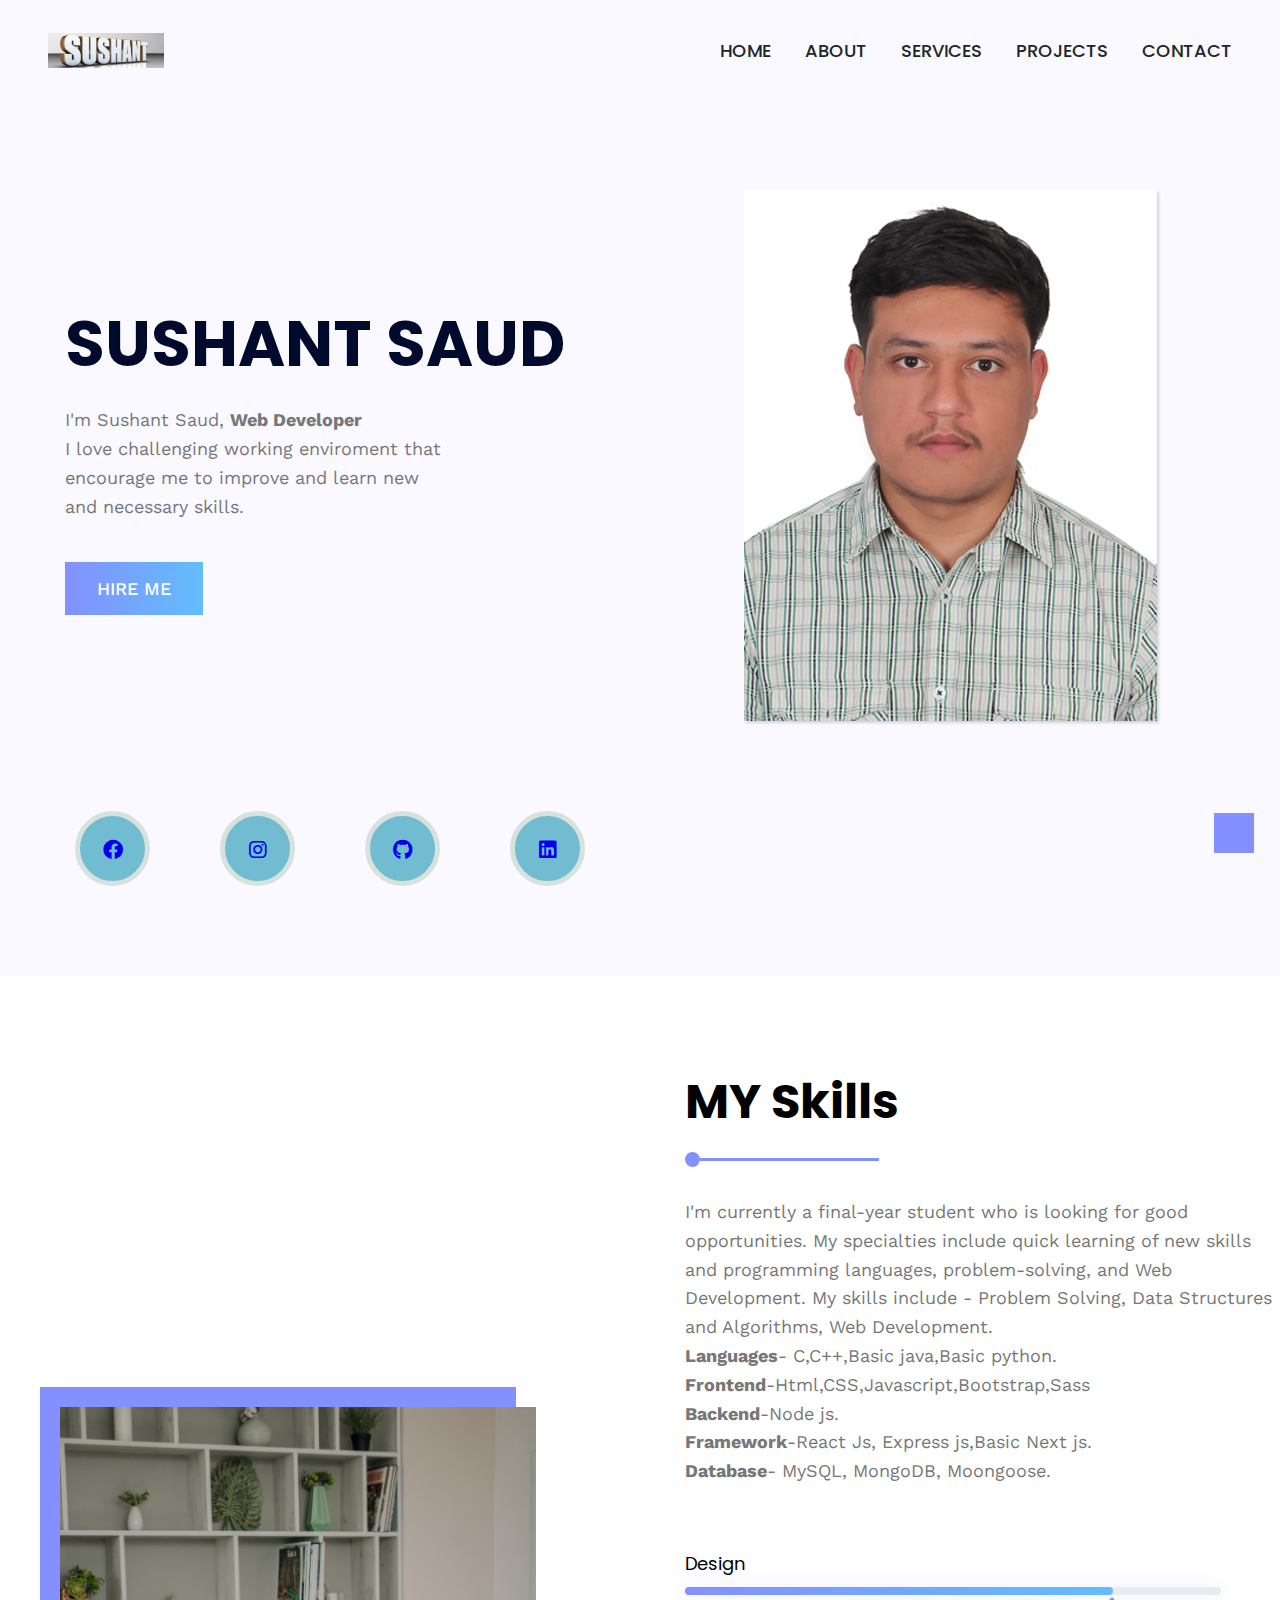
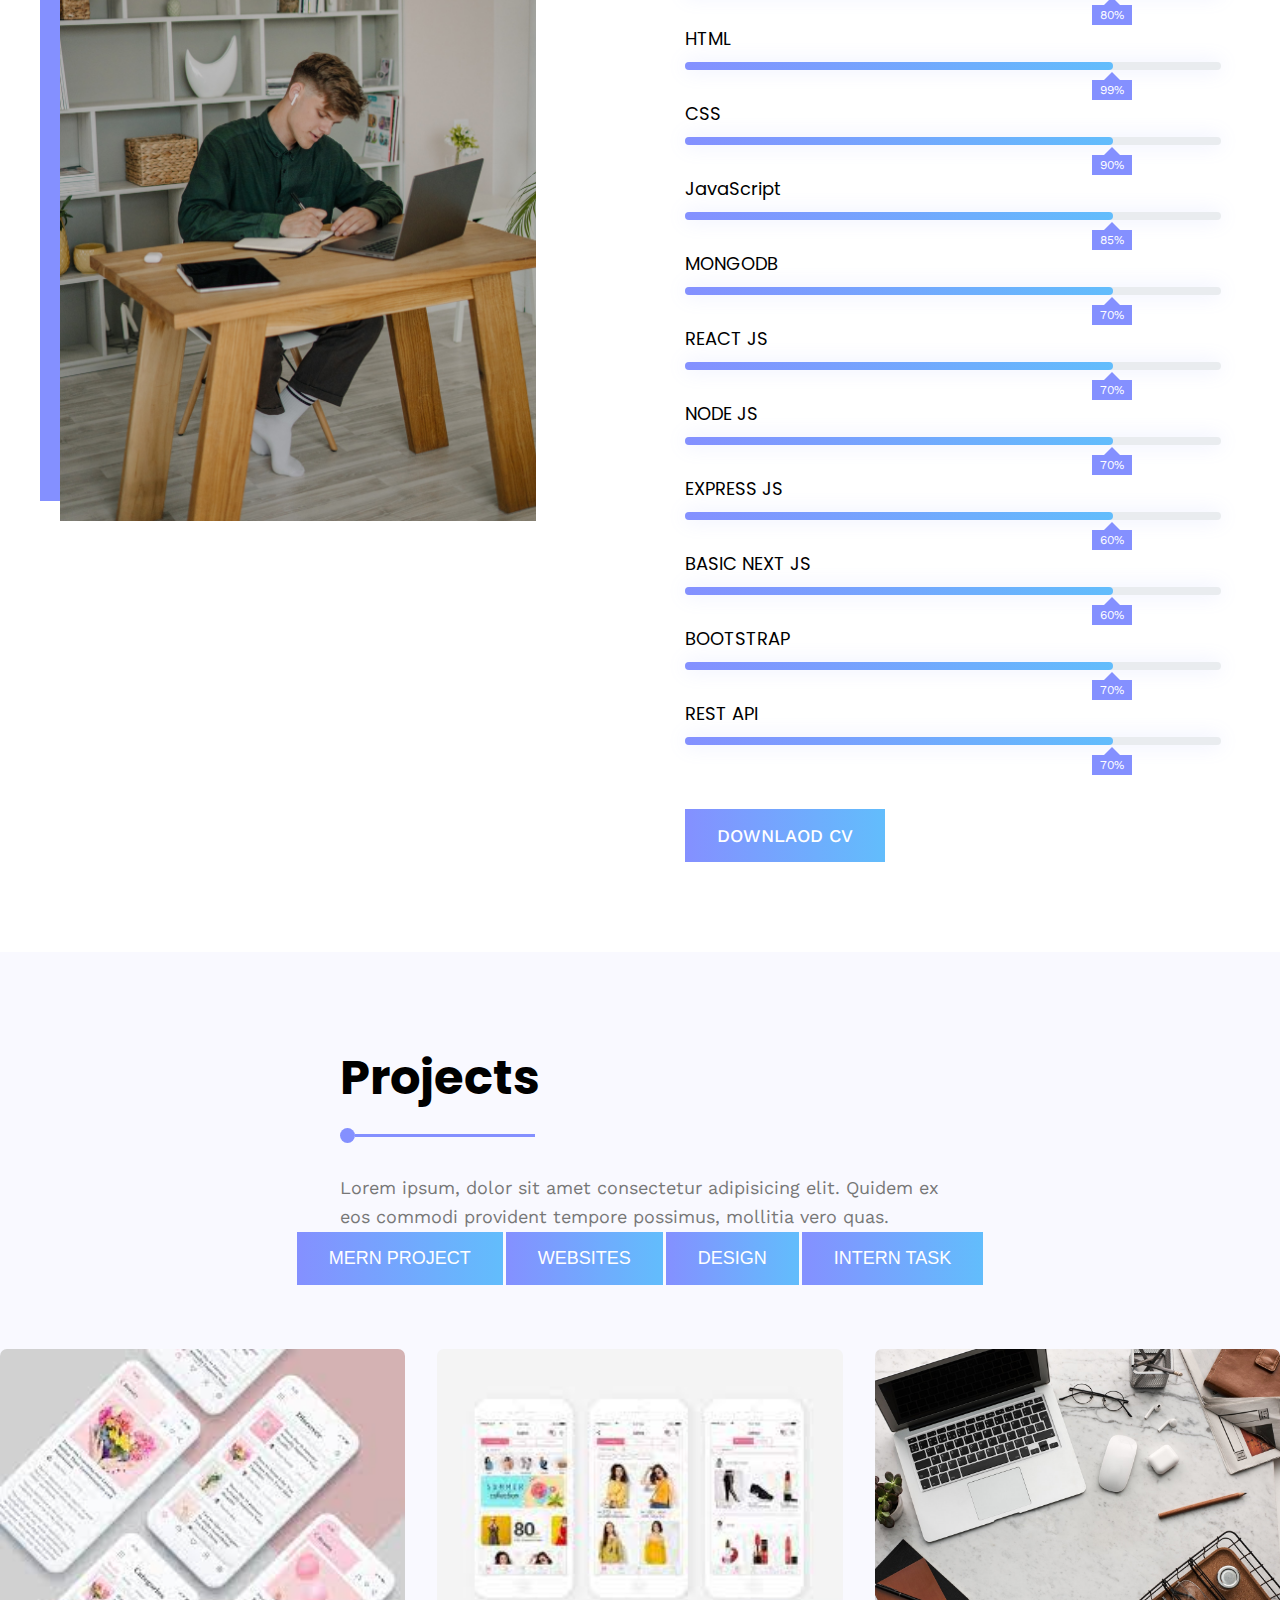
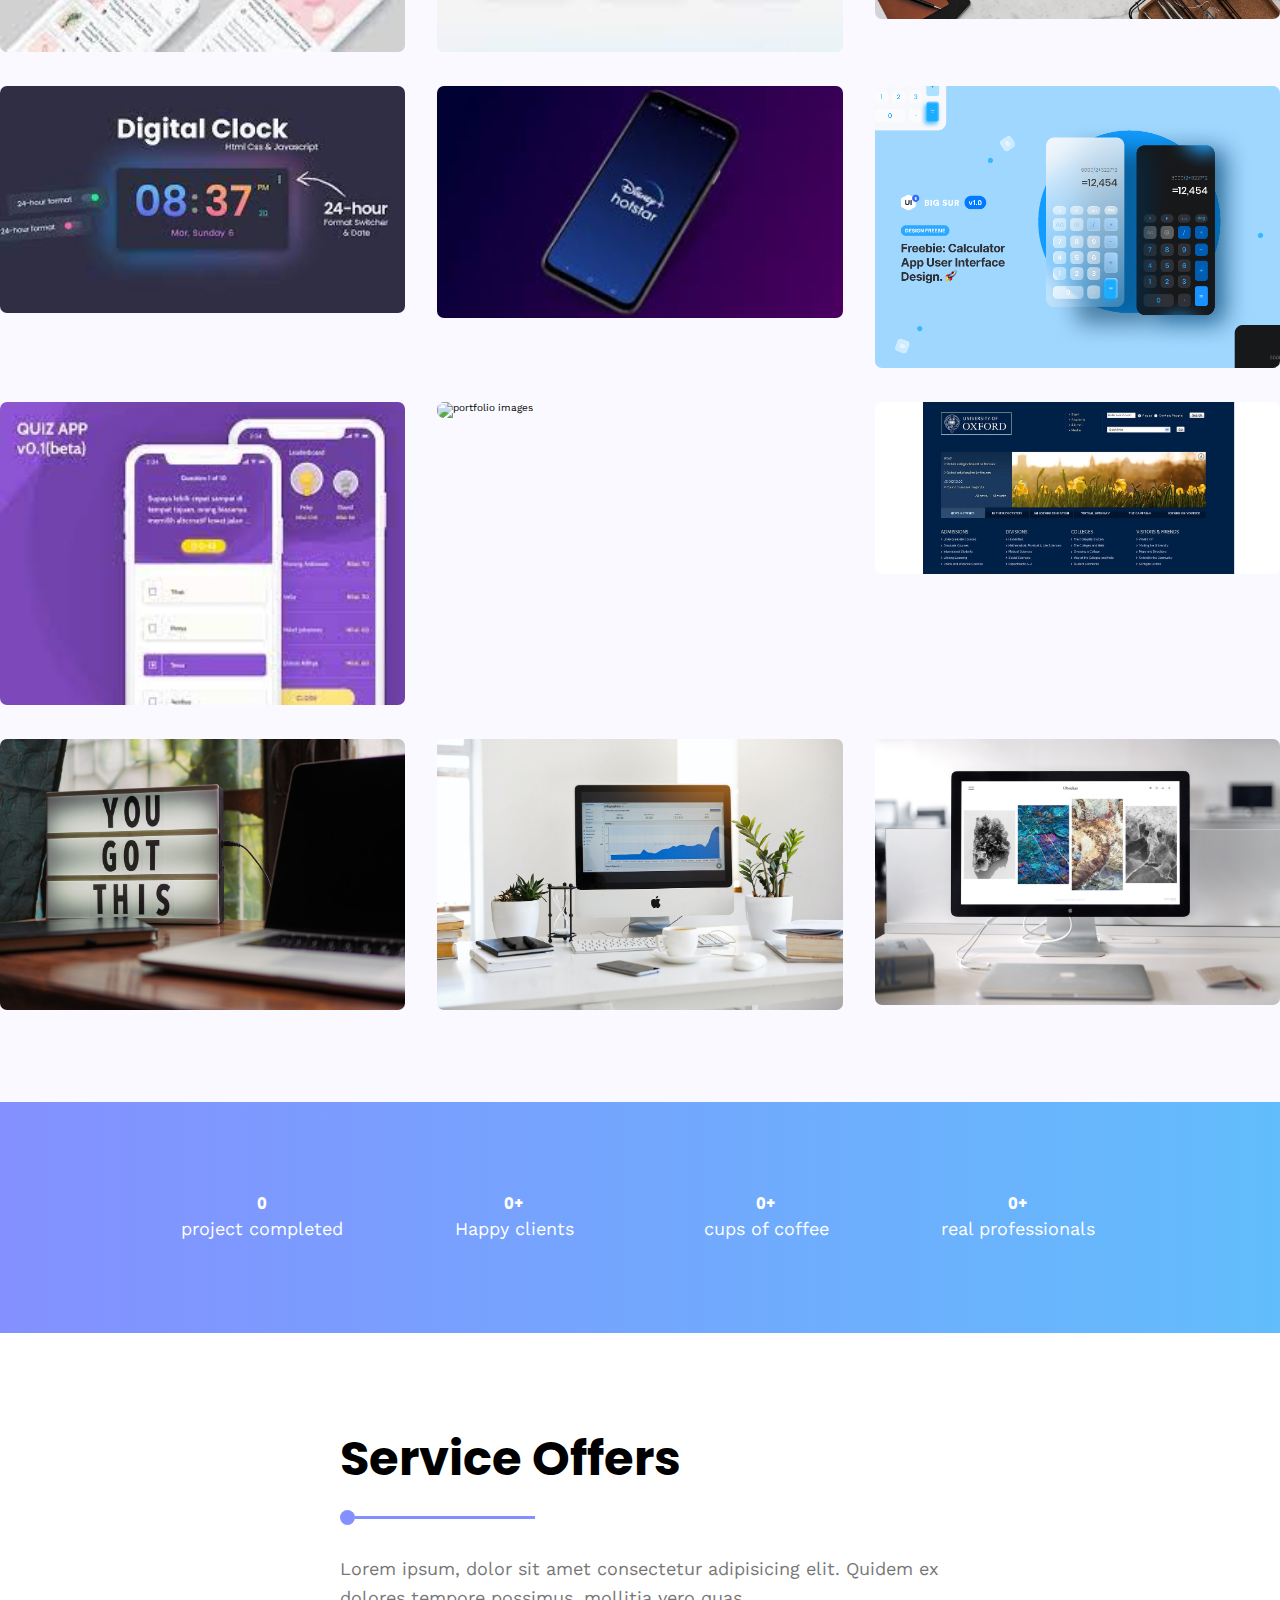
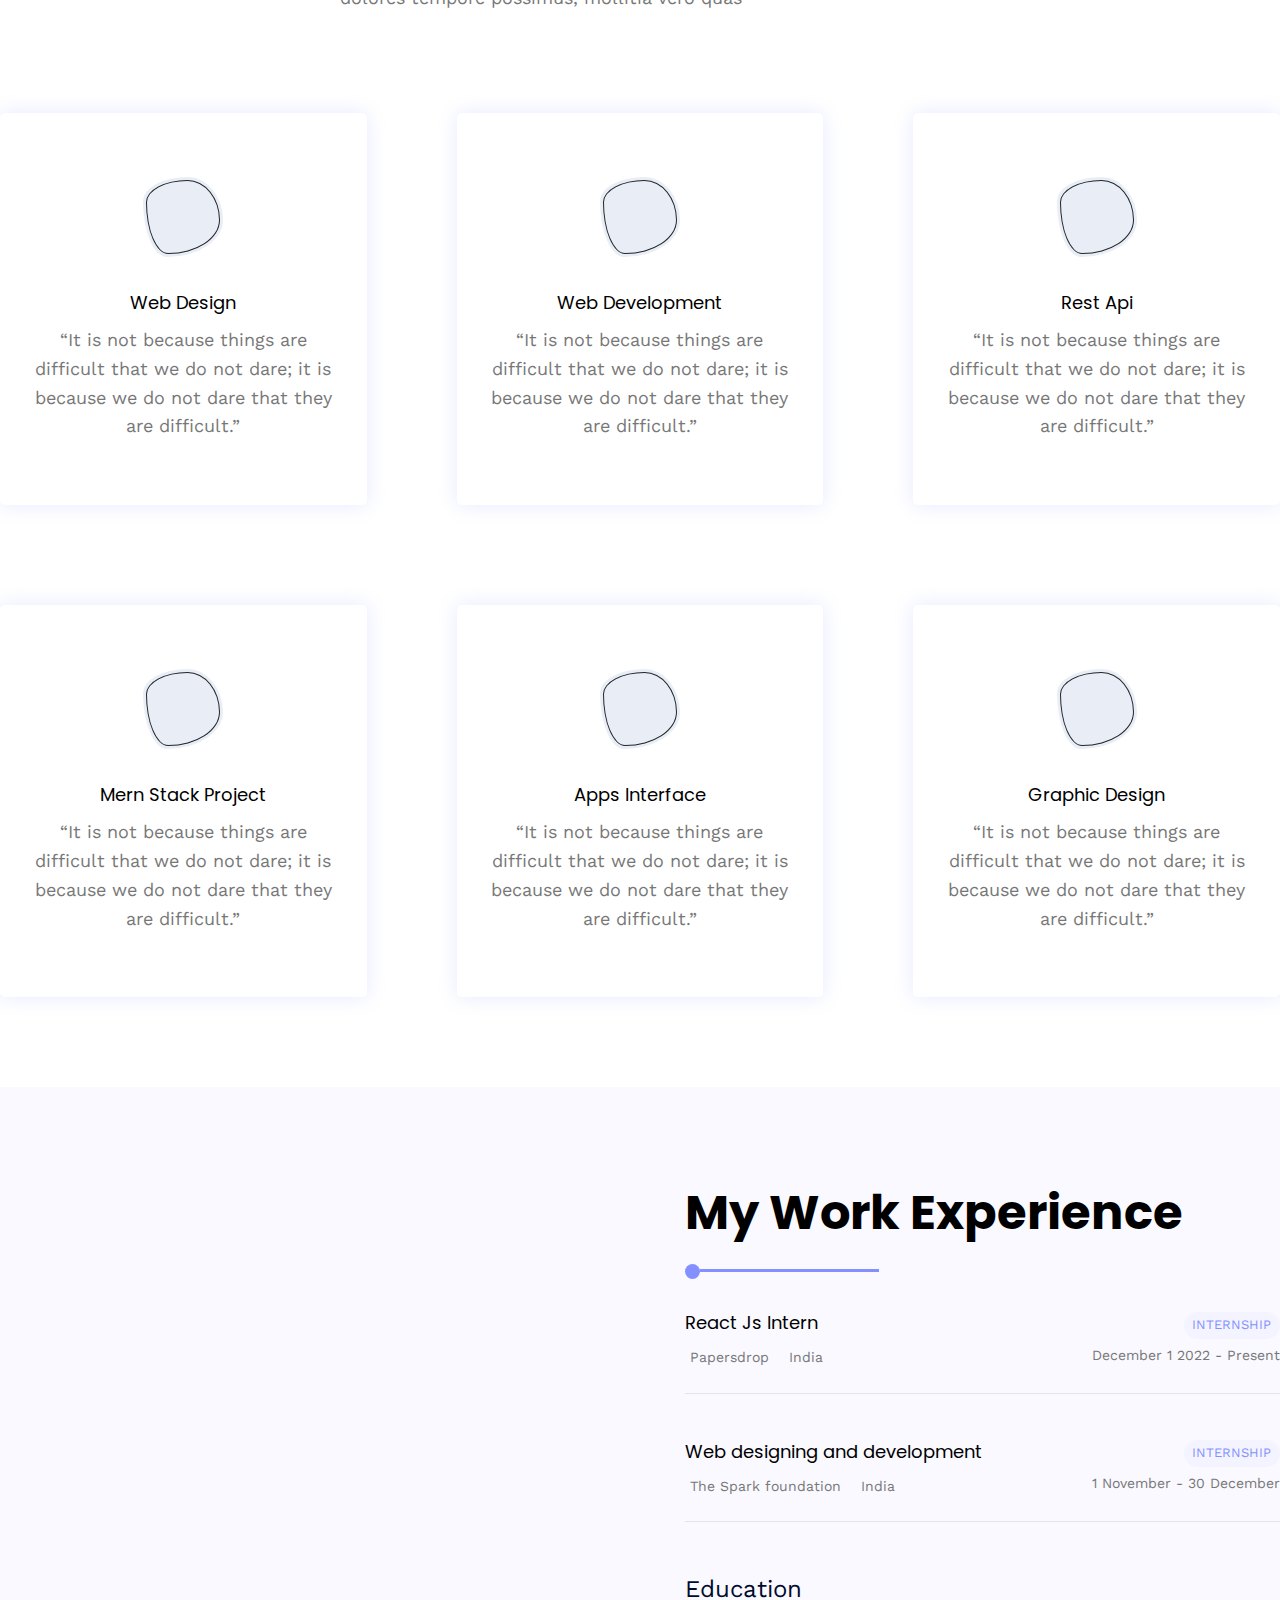
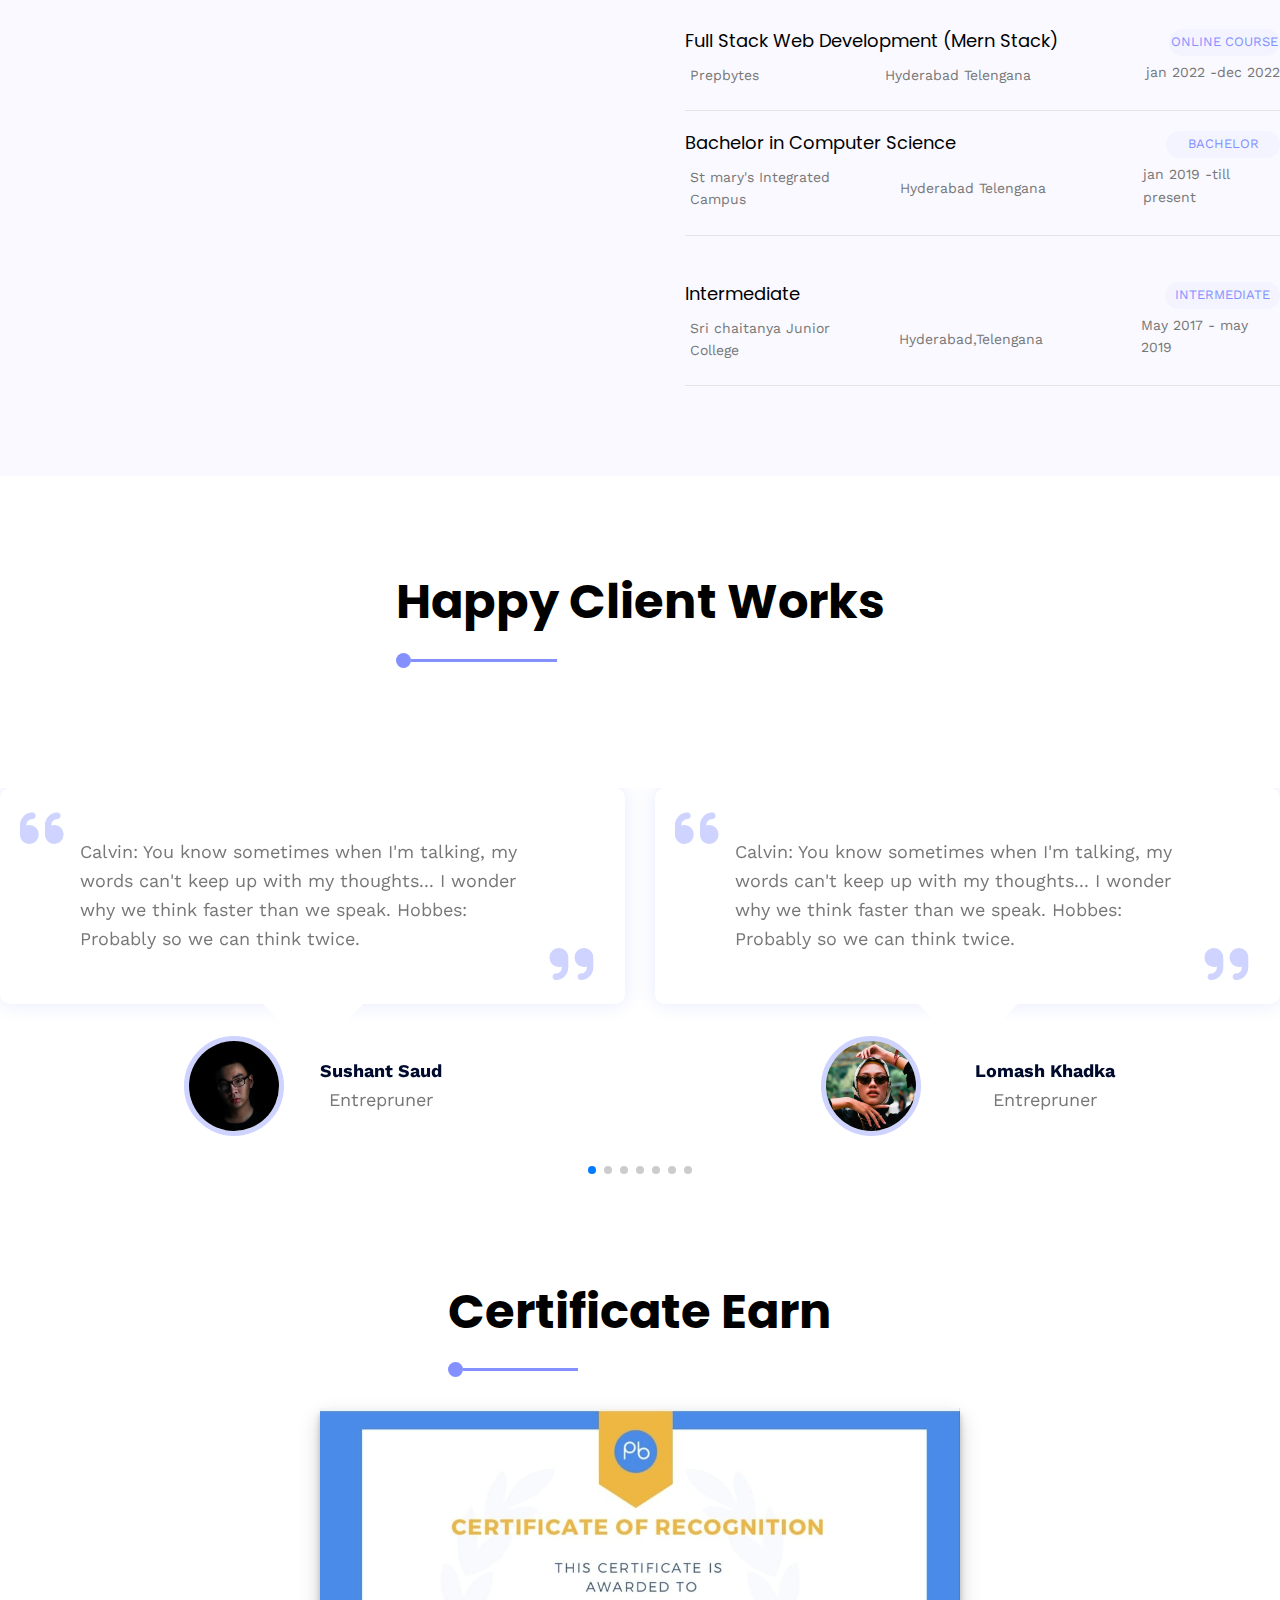
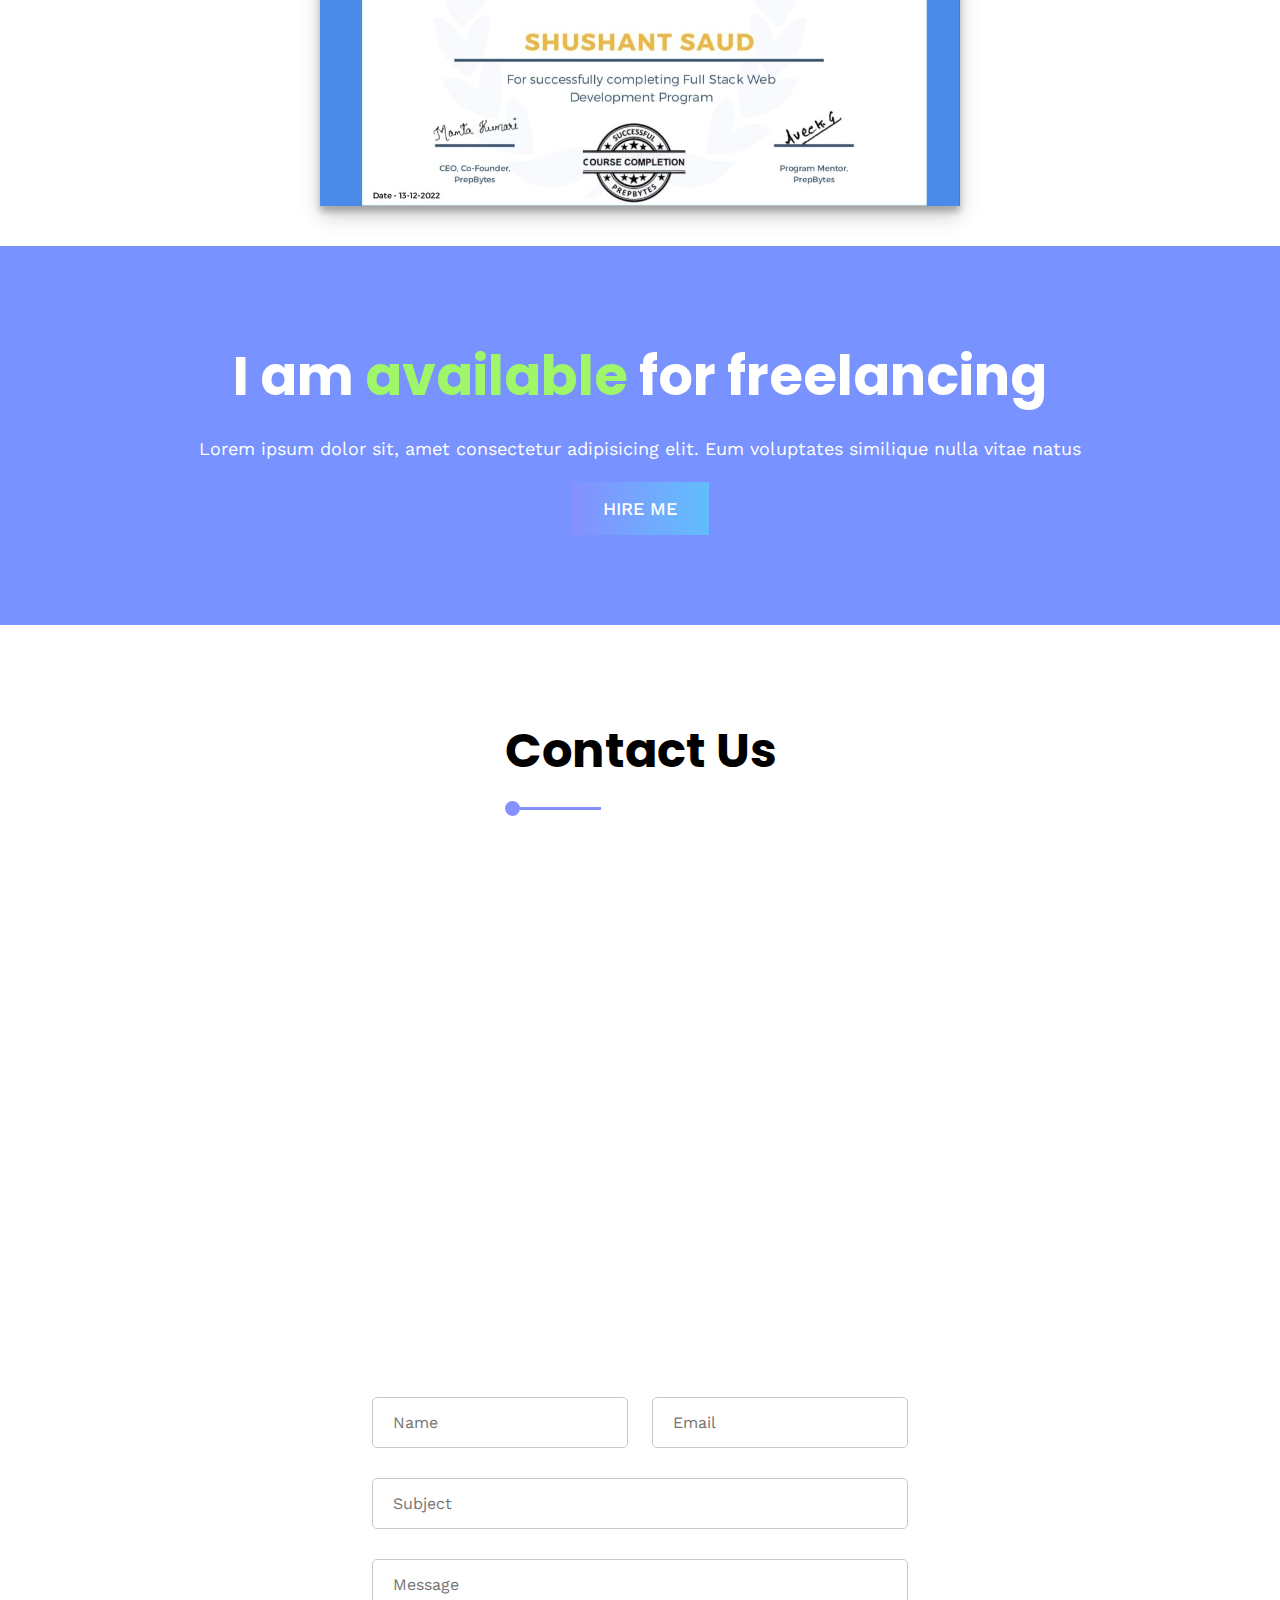
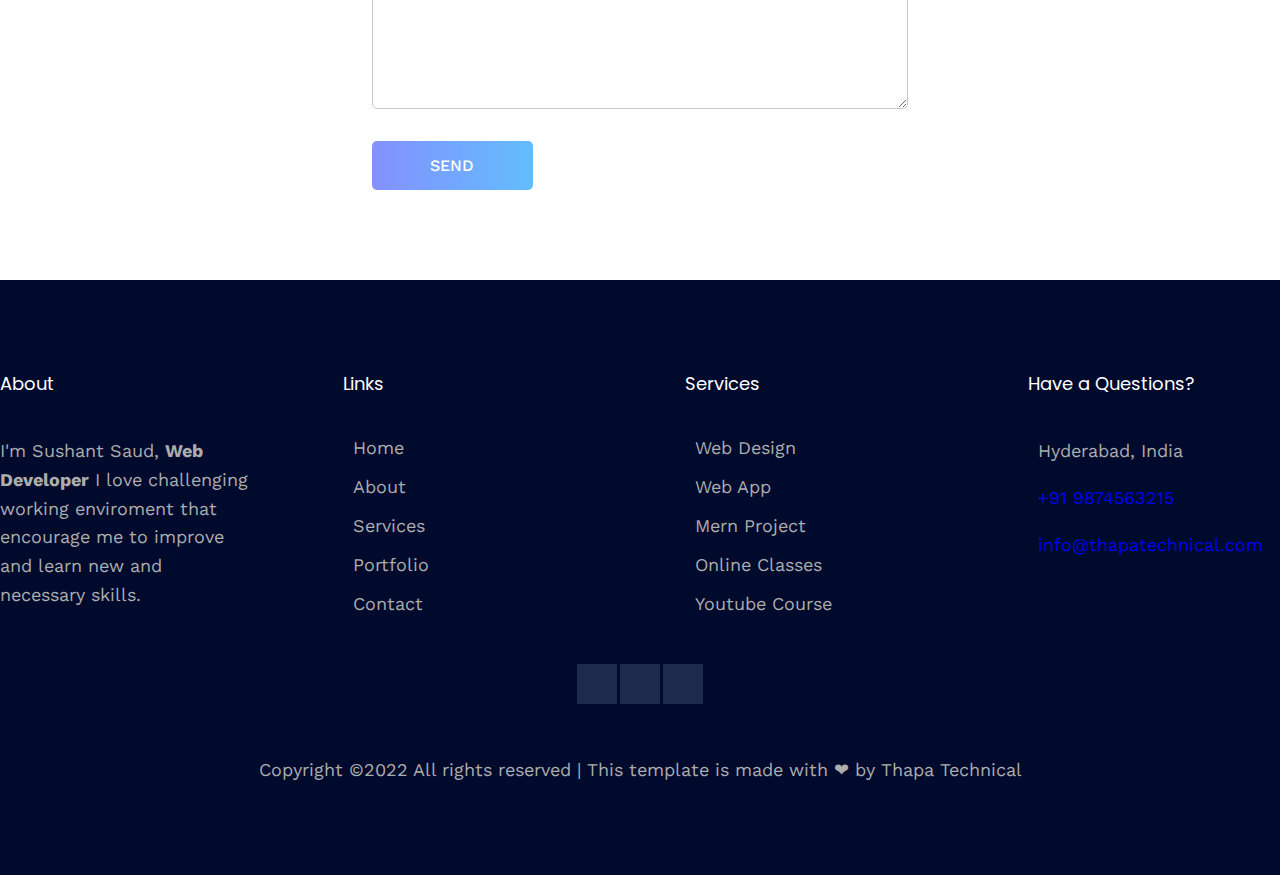
==== commit 6bdfe30f: "update done" ====
--- a/public/index.html
+++ b/public/index.html
@@ -48,8 +48,8 @@
           <p class="hero-para">
             I'm Sushant Saud, <b>Web Developer</b><br>
             I love challenging working enviroment that<br>
-            encourage me to improve and learn new and<br>
-            necessary skills.
+            encourage me to improve and learn new <br>
+            and necessary skills.
           </p>
           <div>
             <a href="#" target="_blank" class="btn hireme-btn">Hire Me</a>
@@ -793,7 +793,7 @@
         </div>
 
         <div>
-          <input type="submit" value="send message" class="btn">
+          <input type="submit" value="send" class="btn">
         </div>
       </form>
     </div>
@@ -807,7 +807,11 @@
     <div class="container grid grid-four-col">
       <div class="f-about">
         <h3>About</h3>
-        <p>Do the best you can in every task, no matter how unimportant it may seem at the time. No one learns more about a problem than the person at the bottom</p>
+        <p>  I'm Sushant Saud, <b>Web Developer</b>
+          I love challenging working enviroment that
+          encourage me to improve and learn new 
+          and necessary skills.
+        </p>
       </div>
 
       <div class="f-links">
@@ -826,7 +830,7 @@
         <h3>Services</h3>
         <ul>
           <li><span><ion-icon name="arrow-forward-outline"></ion-icon></span><a href="#">web design</a></li>
-          <li><span><ion-icon name="arrow-forward-outline"></ion-icon></span><a href="#">web development</a></li>
+          <li><span><ion-icon name="arrow-forward-outline"></ion-icon></span><a href="#">web App</a></li>
           <li><span><ion-icon name="arrow-forward-outline"></ion-icon></span><a href="#">Mern Project</a></li>
 
           <li><span><ion-icon name="arrow-forward-outline"></ion-icon></span><a href="#">Online Classes</a></li>
--- a/public/css/style.css
+++ b/public/css/style.css
@@ -24,6 +24,7 @@
 html {
   font-size: 62.5%;
   font-family: "Work Sans", sans-serif;
+  overflow-x: hidden;
 }
 
 body {
@@ -132,8 +133,8 @@
 } */ */
 .wrapper{
   position:absolute;
-  top:0rem;
-  left:0rem;
+  top:100px;
+  left:100px;
 }
 
 /* Style the Un-order list by setting its list-style to none */
@@ -344,6 +345,7 @@
 
 .section-hero {
   background: var(--bg);
+  position: relative;
 }
 
 .section-hero-data {
@@ -369,8 +371,9 @@
 
 .hero-para {
   margin-top: 1.5rem;
-  margin-bottom: 5rem;
+  margin-bottom: 4rem;
   max-width: 60rem;
+  text-align:justify;
 }
 
 .section-hero-image {
@@ -1173,6 +1176,32 @@
   .section-footer .grid-four-col {
     grid-template-columns: 1fr 1fr;
   }
+  .section-freelancer h2{
+    font-size:3rem;
+  }
+  .contact-container .grid-two-col{
+    grid-template-columns:1fr;
+  }
+  .section-contact-main input[type="submit"]
+  {
+    max-width:40%;
+  }
+  .contact-container{
+    padding: 0.3.2rem;
+  }
+  /* footer-section */
+  .section-footer .f-about,
+  .section-footer .f-address{
+    grid-column:1/-1;
+  }
+  .section-footer .f-linksa a ,
+  .section-footer .f-services a
+  {
+    font-size:10px;
+    width:45%;
+  }
+  
+
 }
 
 /* Below 780px  */
@@ -1197,7 +1226,7 @@
     text-align: center;
   }
   .hero-para {
-    text-align: center;
+    text-align: justify;
     margin-top: 2rem;
   }
 
@@ -1229,8 +1258,11 @@
 
 /* Below 560px  */
 @media (max-width: 35em) {
+  .container{
+    max-width:40rem;
+  }
   .header {
-    padding: 0 3rem;
+    padding: 0 3.2rem;
   }
 
   .header .logo {
@@ -1265,7 +1297,7 @@
   align-items: center;
   justify-content: center;
   flex-direction: column;
-  margin-bottom:3rem;
+  margin-bottom:4rem;
 }
 .Certificate-content{
   width:50%;
